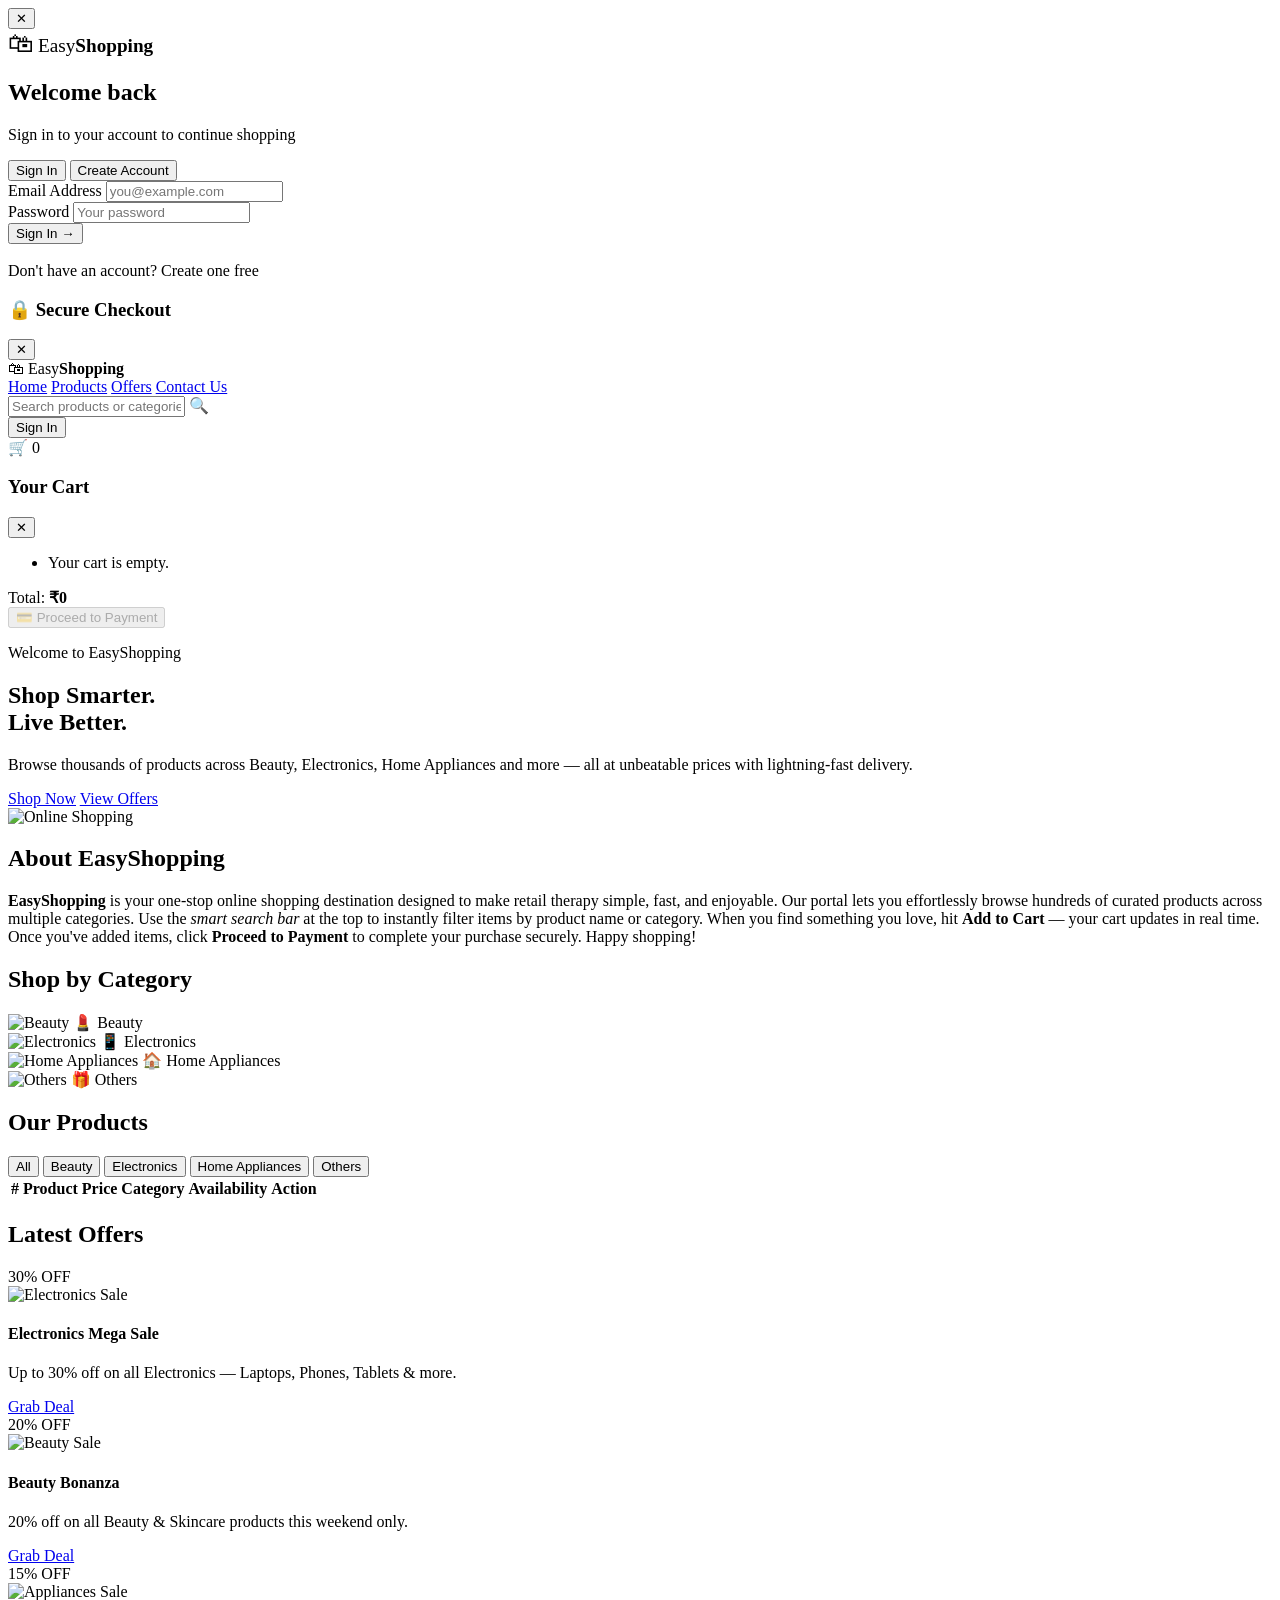
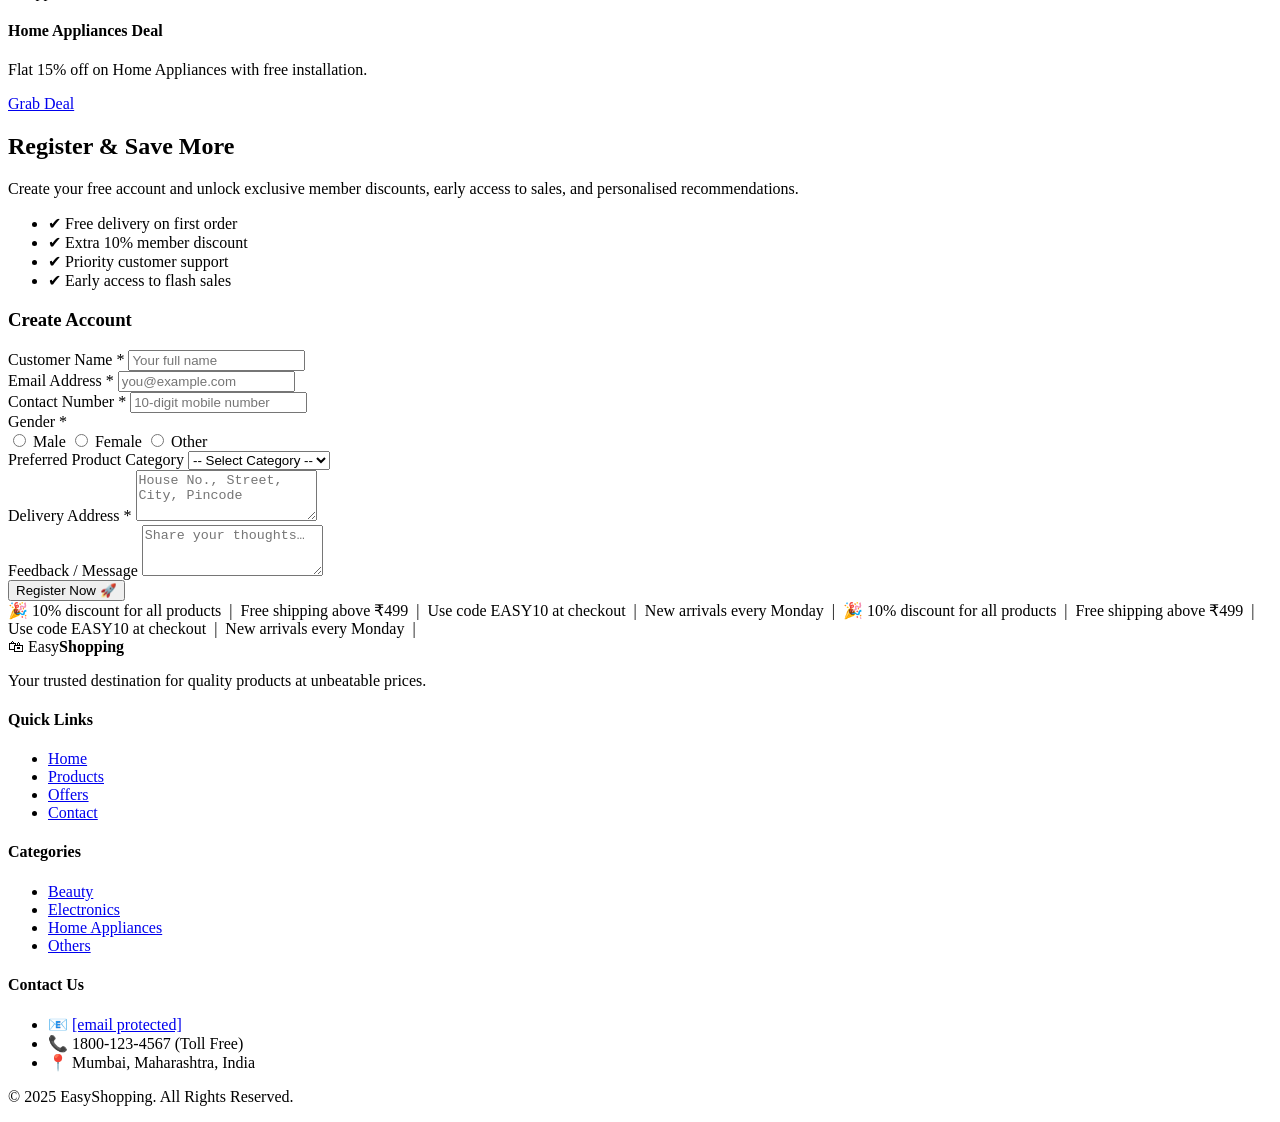
==== index.html @ e695b8cb "Add files via upload" ====
<!DOCTYPE html>
<html lang="en">
<head>
  <meta charset="UTF-8" />
  <meta name="viewport" content="width=device-width, initial-scale=1.0" />
  <title>EasyShopping — Discover. Shop. Enjoy.</title>
  <link rel="preconnect" href="https://fonts.googleapis.com" />
  <link rel="preconnect" href="https://fonts.gstatic.com" crossorigin />
  <link href="https://fonts.googleapis.com/css2?family=Playfair+Display:wght@700;900&family=DM+Sans:wght@300;400;500;600&display=swap" rel="stylesheet" />


  <link rel="stylesheet" href="style.css">
</head>
<body>

<!-- ══ LOGIN MODAL ══ -->
<div class="modal-overlay" id="loginModal">
  <div class="modal-box">
    <button class="modal-close" onclick="closeLoginModal()">✕</button>
    <div class="modal-logo">
      <span style="font-size:1.6rem">🛍</span>
      <span style="font-family:var(--ff-heading);font-size:1.2rem;color:var(--clr-dark)">Easy<strong style="color:var(--clr-primary)">Shopping</strong></span>
    </div>
    <h2 class="modal-title" id="modalTitle">Welcome back</h2>
    <p class="modal-sub" id="modalSub">Sign in to your account to continue shopping</p>
    <div class="modal-tabs">
      <button class="modal-tab active" id="loginTab" onclick="switchTab('login')">Sign In</button>
      <button class="modal-tab" id="registerTab" onclick="switchTab('register')">Create Account</button>
    </div>

    <!-- Sign In Form -->
    <div id="loginForm" class="modal-form">
      <div class="modal-field">
        <label>Email Address</label>
        <input type="email" id="loginEmail" placeholder="you@example.com" />
      </div>
      <div class="modal-field">
        <label>Password</label>
        <input type="password" id="loginPassword" placeholder="Your password" />
      </div>
      <button class="modal-submit" onclick="handleLogin()">Sign In →</button>
    </div>

    <!-- Register Form -->
    <div id="registerFormModal" class="modal-form" style="display:none;">
      <div class="modal-field">
        <label>Full Name</label>
        <input type="text" id="regName" placeholder="Your full name" />
      </div>
      <div class="modal-field">
        <label>Email Address</label>
        <input type="email" id="regEmail" placeholder="you@example.com" />
      </div>
      <div class="modal-field">
        <label>Password</label>
        <input type="password" id="regPassword" placeholder="Create a password" />
      </div>
      <button class="modal-submit" onclick="handleRegister()">Create Account →</button>
    </div>

    <div style="margin-top:18px;" class="modal-switch" id="modalSwitch">
      Don't have an account? <span onclick="switchTab('register')">Create one free</span>
    </div>
  </div>
</div>

<!-- ══ PAYMENT MODAL ══ -->
<div class="payment-modal" id="paymentModal">
  <div class="payment-box">
    <div class="payment-header">
      <h3>🔒 Secure Checkout</h3>
      <button class="payment-close" onclick="closePayment()">✕</button>
    </div>
    <div class="payment-body" id="paymentBody">
      <!-- Filled by JS -->
    </div>
  </div>
</div>

<!-- ══ HEADER ══ -->
<header class="site-header">
  <div class="header-inner">
    <div class="logo">
      <span class="logo-icon">🛍</span>
      <span class="logo-text">Easy<strong>Shopping</strong></span>
    </div>
    <nav class="navbar" id="navbar">
      <a href="#home" class="nav-link active">Home</a>
      <a href="#products" class="nav-link">Products</a>
      <a href="#offers" class="nav-link">Offers</a>
      <a href="#contact" class="nav-link">Contact Us</a>
    </nav>
    <div class="search-wrapper">
      <input type="text" id="searchInput" class="search-input" placeholder="Search products or categories…" oninput="searchProducts()" autocomplete="off" />
      <span class="search-icon">🔍</span>
      <div class="search-dropdown" id="searchDropdown"></div>
    </div>
    <div id="authArea">
      <button class="login-btn-header" onclick="openLoginModal()">Sign In</button>
    </div>
    <div class="cart-wrapper" onclick="toggleCartPanel()">
      <span class="cart-icon">🛒</span>
      <span class="cart-badge" id="cartBadge">0</span>
    </div>
  </div>
</header>

<!-- ══ CART PANEL ══ -->
<aside class="cart-panel" id="cartPanel">
  <div class="cart-panel-header">
    <h3>Your Cart</h3>
    <button class="close-cart" onclick="toggleCartPanel()">✕</button>
  </div>
  <ul class="cart-list" id="cartList">
    <li class="cart-empty">Your cart is empty.</li>
  </ul>
  <div class="cart-total-row">
    <span>Total:</span>
    <strong id="cartTotal">₹0</strong>
  </div>
  <button class="cart-checkout-btn" id="checkoutBtn" onclick="proceedToPayment()" disabled>
    💳 Proceed to Payment
  </button>
</aside>
<div class="cart-overlay" id="cartOverlay" onclick="toggleCartPanel()"></div>

<!-- ══ HERO ══ -->
<section class="hero-section" id="home">
  <div class="hero-content">
    <p class="hero-sub">Welcome to EasyShopping</p>
    <h1 class="hero-title">Shop Smarter.<br/>Live Better.</h1>
    <p class="hero-desc">Browse thousands of products across Beauty, Electronics, Home Appliances and more — all at unbeatable prices with lightning-fast delivery.</p>
    <div class="hero-cta">
      <a href="#products" class="btn-primary">Shop Now</a>
      <a href="#offers" class="btn-outline">View Offers</a>
    </div>
  </div>
  <div class="hero-image-box">
    <img src="https://images.unsplash.com/photo-1607082348824-0a96f2a4b9da?w=600&q=80" alt="Online Shopping" class="hero-img" />
  </div>
</section>

<!-- ══ OVERVIEW ══ -->
<section class="overview-section">
  <div class="container">
    <h2 class="section-title">About <span>EasyShopping</span></h2>
    <p class="overview-text">
      <strong>EasyShopping</strong> is your one-stop online shopping destination designed to make retail therapy simple, fast, and enjoyable. Our portal lets you effortlessly browse hundreds of curated products across multiple categories. Use the <em>smart search bar</em> at the top to instantly filter items by product name or category. When you find something you love, hit <strong>Add to Cart</strong> — your cart updates in real time. Once you've added items, click <strong>Proceed to Payment</strong> to complete your purchase securely. Happy shopping!
    </p>
  </div>
</section>

<!-- ══ CATEGORIES ══ -->
<section class="categories-section">
  <div class="container">
    <h2 class="section-title">Shop by <span>Category</span></h2>
    <div class="category-grid">
      <div class="category-card" onclick="filterCategory('Beauty')">
        <img src="https://images.unsplash.com/photo-1522335789203-aabd1fc54bc9?w=300&q=80" alt="Beauty" />
        <span>💄 Beauty</span>
      </div>
      <div class="category-card" onclick="filterCategory('Electronics')">
        <img src="https://images.unsplash.com/photo-1498049794561-7780e7231661?w=300&q=80" alt="Electronics" />
        <span>📱 Electronics</span>
      </div>
      <div class="category-card" onclick="filterCategory('Home Appliances')">
        <img src="https://images.unsplash.com/photo-1556909114-f6e7ad7d3136?w=300&q=80" alt="Home Appliances" />
        <span>🏠 Home Appliances</span>
      </div>
      <div class="category-card" onclick="filterCategory('Others')">
        <img src="https://images.unsplash.com/photo-1607082349566-187342175e2f?w=300&q=80" alt="Others" />
        <span>🎁 Others</span>
      </div>
    </div>
  </div>
</section>

<!-- ══ PRODUCTS ══ -->
<section class="products-section" id="products">
  <div class="container">
    <h2 class="section-title">Our <span>Products</span></h2>
    <div class="filter-bar">
      <button class="filter-btn active" onclick="filterCategory('All')">All</button>
      <button class="filter-btn" onclick="filterCategory('Beauty')">Beauty</button>
      <button class="filter-btn" onclick="filterCategory('Electronics')">Electronics</button>
      <button class="filter-btn" onclick="filterCategory('Home Appliances')">Home Appliances</button>
      <button class="filter-btn" onclick="filterCategory('Others')">Others</button>
    </div>
    <div class="table-wrapper">
      <table class="product-table" id="productTable">
        <thead>
          <tr>
            <th>#</th>
            <th>Product</th>
            <th>Price</th>
            <th>Category</th>
            <th>Availability</th>
            <th>Action</th>
          </tr>
        </thead>
        <tbody id="productTableBody"></tbody>
      </table>
    </div>
    <p class="no-results" id="noResults" style="display:none;">No products match your search. Try a different keyword.</p>
  </div>
</section>

<!-- ══ OFFERS ══ -->
<section class="offers-section" id="offers">
  <div class="container">
    <h2 class="section-title light">Latest <span>Offers</span></h2>
    <div class="offers-grid">
      <div class="offer-card">
        <div class="offer-badge">30% OFF</div>
        <img src="https://images.unsplash.com/photo-1593642632559-0c6d3fc62b89?w=400&q=80" alt="Electronics Sale" />
        <div class="offer-body">
          <h4>Electronics Mega Sale</h4>
          <p>Up to 30% off on all Electronics — Laptops, Phones, Tablets & more.</p>
          <a href="#products" class="btn-primary small">Grab Deal</a>
        </div>
      </div>
      <div class="offer-card">
        <div class="offer-badge">20% OFF</div>
        <img src="https://images.unsplash.com/photo-1596462502278-27bfdc403348?w=400&q=80" alt="Beauty Sale" />
        <div class="offer-body">
          <h4>Beauty Bonanza</h4>
          <p>20% off on all Beauty & Skincare products this weekend only.</p>
          <a href="#products" class="btn-primary small">Grab Deal</a>
        </div>
      </div>
      <div class="offer-card">
        <div class="offer-badge">15% OFF</div>
        <img src="https://images.unsplash.com/photo-1558618666-fcd25c85cd64?w=400&q=80" alt="Appliances Sale" />
        <div class="offer-body">
          <h4>Home Appliances Deal</h4>
          <p>Flat 15% off on Home Appliances with free installation.</p>
          <a href="#products" class="btn-primary small">Grab Deal</a>
        </div>
      </div>
    </div>
  </div>
</section>

<!-- ══ REGISTRATION FORM ══ -->
<section class="form-section" id="contact">
  <div class="container form-container">
    <div class="form-info">
      <h2 class="section-title">Register & <span>Save More</span></h2>
      <p>Create your free account and unlock exclusive member discounts, early access to sales, and personalised recommendations.</p>
      <ul class="form-perks">
        <li>✔ Free delivery on first order</li>
        <li>✔ Extra 10% member discount</li>
        <li>✔ Priority customer support</li>
        <li>✔ Early access to flash sales</li>
      </ul>
    </div>
    <form class="registration-form" id="registrationForm" onsubmit="submitForm(event)" novalidate>
      <h3>Create Account</h3>
      <div class="form-group">
        <label for="custName">Customer Name <span>*</span></label>
        <input type="text" id="custName" name="custName" placeholder="Your full name" required />
      </div>
      <div class="form-group">
        <label for="custEmail">Email Address <span>*</span></label>
        <input type="email" id="custEmail" name="custEmail" placeholder="you@example.com" required />
      </div>
      <div class="form-group">
        <label for="custPhone">Contact Number <span>*</span></label>
        <input type="number" id="custPhone" name="custPhone" placeholder="10-digit mobile number" required />
      </div>
      <div class="form-group">
        <label>Gender <span>*</span></label>
        <div class="radio-group">
          <label class="radio-label"><input type="radio" name="gender" value="Male" required /> Male</label>
          <label class="radio-label"><input type="radio" name="gender" value="Female" /> Female</label>
          <label class="radio-label"><input type="radio" name="gender" value="Other" /> Other</label>
        </div>
      </div>
      <div class="form-group">
        <label for="prefCategory">Preferred Product Category</label>
        <select id="prefCategory" name="prefCategory">
          <option value="">-- Select Category --</option>
          <option value="Beauty">Beauty</option>
          <option value="Electronics">Electronics</option>
          <option value="Home Appliances">Home Appliances</option>
          <option value="Others">Others</option>
        </select>
      </div>
      <div class="form-group">
        <label for="address">Delivery Address <span>*</span></label>
        <textarea id="address" name="address" rows="3" placeholder="House No., Street, City, Pincode" required></textarea>
      </div>
      <div class="form-group">
        <label for="feedback">Feedback / Message</label>
        <textarea id="feedback" name="feedback" rows="3" placeholder="Share your thoughts…"></textarea>
      </div>
      <button type="submit" class="btn-primary full">Register Now 🚀</button>
      <div class="form-success" id="formSuccess" style="display:none;">🎉 Registration successful! Welcome to EasyShopping.</div>
    </form>
  </div>
</section>

<!-- ══ FOOTER ══ -->
<footer class="site-footer">
  <div class="marquee-wrapper">
    <div class="marquee-track">
      <span>🎉 10% discount for all products &nbsp;|&nbsp; Free shipping above ₹499 &nbsp;|&nbsp; Use code EASY10 at checkout &nbsp;|&nbsp; New arrivals every Monday &nbsp;|&nbsp; 🎉 10% discount for all products &nbsp;|&nbsp; Free shipping above ₹499 &nbsp;|&nbsp; Use code EASY10 at checkout &nbsp;|&nbsp; New arrivals every Monday &nbsp;|&nbsp;</span>
    </div>
  </div>
  <div class="footer-main">
    <div class="footer-col">
      <div class="logo">
        <span class="logo-icon">🛍</span>
        <span class="logo-text">Easy<strong>Shopping</strong></span>
      </div>
      <p class="footer-desc">Your trusted destination for quality products at unbeatable prices.</p>
    </div>
    <div class="footer-col">
      <h4>Quick Links</h4>
      <ul>
        <li><a href="#home">Home</a></li>
        <li><a href="#products">Products</a></li>
        <li><a href="#offers">Offers</a></li>
        <li><a href="#contact">Contact</a></li>
      </ul>
    </div>
    <div class="footer-col">
      <h4>Categories</h4>
      <ul>
        <li><a href="#products">Beauty</a></li>
        <li><a href="#products">Electronics</a></li>
        <li><a href="#products">Home Appliances</a></li>
        <li><a href="#products">Others</a></li>
      </ul>
    </div>
    <div class="footer-col">
      <h4>Contact Us</h4>
      <ul class="contact-list">
        <li>📧 <a href="/cdn-cgi/l/email-protection" class="__cf_email__" data-cfemail="99eaece9e9f6ebedd9fcf8eae0eaf1f6e9e9f0f7feb7f0f7">[email&#160;protected]</a></li>
        <li>📞 1800-123-4567 (Toll Free)</li>
        <li>📍 Mumbai, Maharashtra, India</li>
      </ul>
    </div>
  </div>
  <div class="footer-bottom">
    <p>© 2025 EasyShopping. All Rights Reserved.</p>
  </div>
</footer>

  <script src="script.js"></script>
</body>
</html>
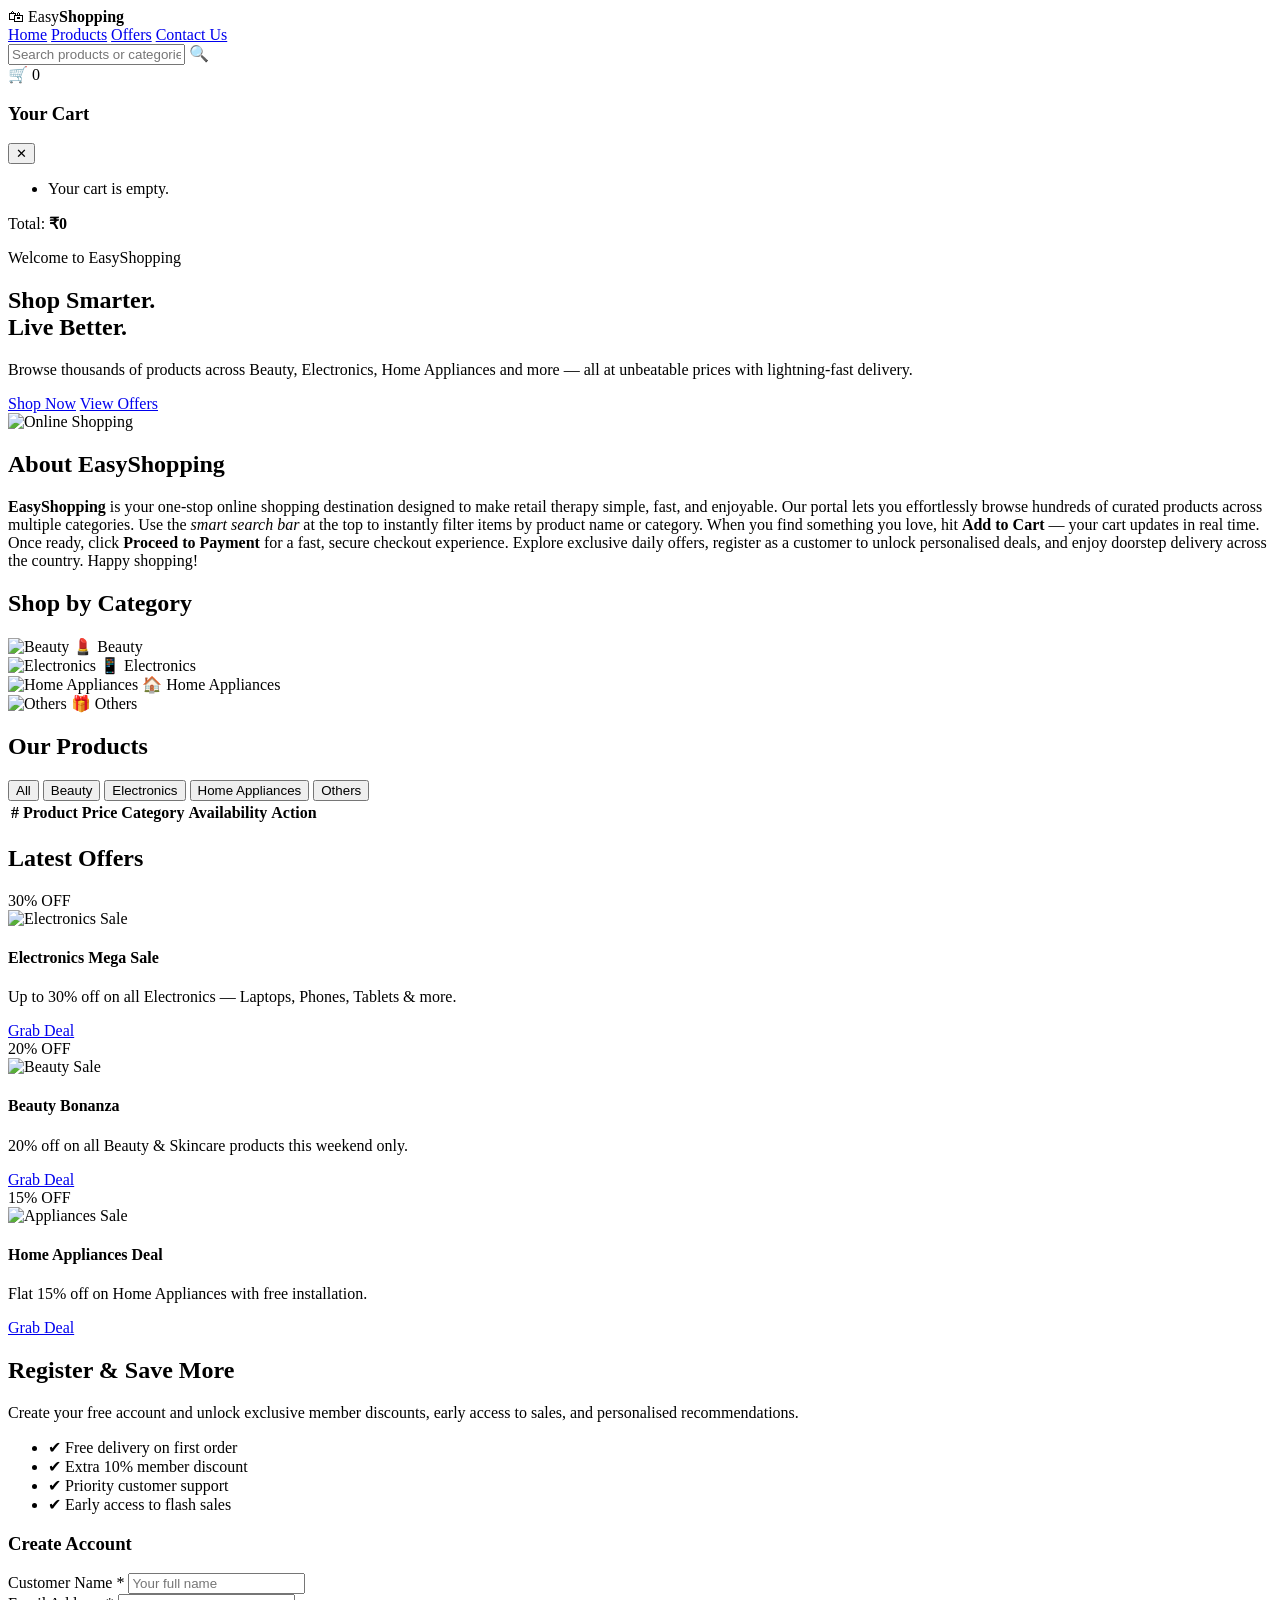
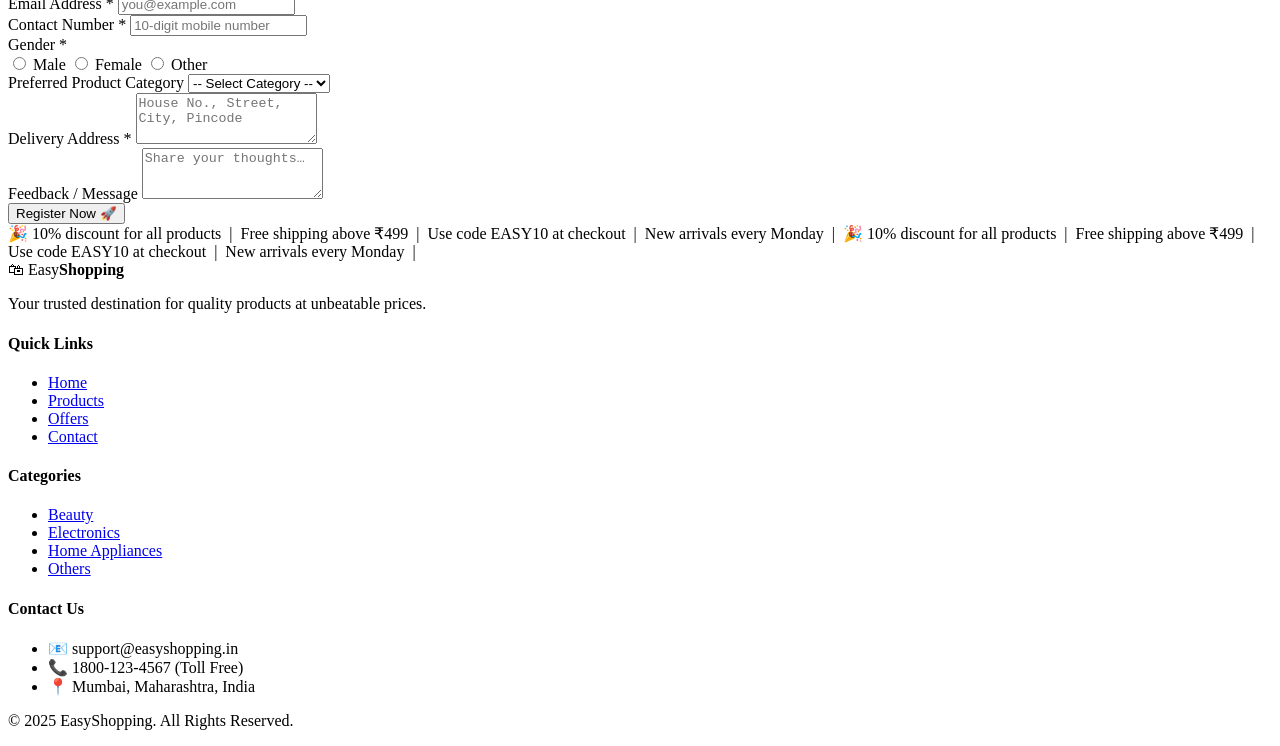
==== commit 54509e63: "Add files via upload" ====
--- a/index.html
+++ b/index.html
@@ -4,349 +4,711 @@
   <meta charset="UTF-8" />
   <meta name="viewport" content="width=device-width, initial-scale=1.0" />
   <title>EasyShopping — Discover. Shop. Enjoy.</title>
+
+  <!-- Google Fonts -->
   <link rel="preconnect" href="https://fonts.googleapis.com" />
   <link rel="preconnect" href="https://fonts.gstatic.com" crossorigin />
   <link href="https://fonts.googleapis.com/css2?family=Playfair+Display:wght@700;900&family=DM+Sans:wght@300;400;500;600&display=swap" rel="stylesheet" />
 
-
-  <link rel="stylesheet" href="style.css">
+  <!-- Main stylesheet (unchanged from original) -->
+  <link rel="stylesheet" href="styles.css" />
+
+  <!-- Extra styles for features added on top of styles.css -->
+  <style>
+    /* ── Header user info ── */
+    .header-user-info {
+      display: flex; align-items: center; gap: 10px;
+      color: rgba(255,255,255,.8); font-size: 0.85rem; white-space: nowrap;
+    }
+    .header-user-avatar {
+      width: 32px; height: 32px; border-radius: 50%;
+      background: var(--clr-primary);
+      display: flex; align-items: center; justify-content: center;
+      font-size: 0.9rem; font-weight: 700; color: #fff; flex-shrink: 0;
+    }
+    .header-logout-btn {
+      background: none; border: none;
+      color: rgba(255,255,255,.45); font-size: 0.78rem;
+      cursor: pointer; text-decoration: underline;
+      font-family: var(--ff-body); transition: color var(--ease);
+    }
+    .header-logout-btn:hover { color: var(--clr-accent); }
+
+    /* ── Proceed to Payment button inside cart panel ── */
+    .cart-checkout-btn {
+      display: none;
+      margin: 0 24px 20px;
+      padding: 14px;
+      background: var(--clr-primary);
+      color: #fff; border: none;
+      border-radius: var(--radius-sm);
+      font-family: var(--ff-body);
+      font-size: 1rem; font-weight: 700;
+      cursor: pointer;
+      transition: all var(--ease);
+      text-align: center; letter-spacing: 0.4px;
+      width: calc(100% - 48px);
+    }
+    .cart-checkout-btn:hover {
+      background: var(--clr-primary-dk);
+      transform: translateY(-2px);
+      box-shadow: 0 8px 24px rgba(200,82,43,.38);
+    }
+
+    /* ── Payment Modal Overlay ── */
+    #paymentModal {
+      display: none;
+      position: fixed; inset: 0; z-index: 4000;
+      background: rgba(0,0,0,.65);
+      backdrop-filter: blur(5px);
+      align-items: center; justify-content: center;
+      padding: 20px;
+    }
+    #paymentModal.open { display: flex; }
+
+    /* ── Payment Card ── */
+    .payment-card {
+      background: #fff;
+      border-radius: var(--radius-lg);
+      width: 100%; max-width: 560px;
+      box-shadow: var(--shadow-lg);
+      overflow: hidden;
+      max-height: 92vh; overflow-y: auto;
+      animation: paySlide .4s cubic-bezier(.22,.68,0,1.1) both;
+    }
+    @keyframes paySlide {
+      from { opacity: 0; transform: translateY(32px) scale(.97); }
+      to   { opacity: 1; transform: none; }
+    }
+
+    /* ── Payment Header ── */
+    .pay-header {
+      background: var(--clr-dark);
+      padding: 22px 28px;
+      display: flex; justify-content: space-between; align-items: center;
+      position: sticky; top: 0; z-index: 2;
+    }
+    .pay-header-text h3 {
+      font-family: var(--ff-heading);
+      font-size: 1.4rem; color: #fff;
+    }
+    .pay-header-text p { color: rgba(255,255,255,.45); font-size: 0.82rem; margin-top: 2px; }
+    .close-payment {
+      background: none; border: none;
+      color: rgba(255,255,255,.55); font-size: 1.5rem;
+      cursor: pointer; transition: color var(--ease); line-height: 1;
+    }
+    .close-payment:hover { color: #fff; }
+
+    /* ── Payment Body ── */
+    .pay-body { padding: 28px; }
+
+    /* ── Order Summary ── */
+    .order-summary {
+      background: var(--clr-light);
+      border-radius: var(--radius-sm);
+      padding: 16px 18px; margin-bottom: 24px;
+      border: 1px solid var(--clr-border);
+    }
+    .order-summary-title {
+      font-size: 0.78rem; font-weight: 700;
+      text-transform: uppercase; letter-spacing: 1px;
+      color: var(--clr-muted); margin-bottom: 12px;
+    }
+    .order-line {
+      display: flex; justify-content: space-between;
+      font-size: 0.87rem; padding: 6px 0;
+      border-bottom: 1px dashed var(--clr-border);
+      color: var(--clr-mid);
+    }
+    .order-line:last-child { border-bottom: none; }
+    .order-line span:last-child { font-weight: 600; color: var(--clr-dark); }
+    .order-total-row {
+      display: flex; justify-content: space-between;
+      margin-top: 14px; padding-top: 12px;
+      border-top: 2px solid var(--clr-border);
+    }
+    .order-total-row span:first-child { font-weight: 700; font-size: 0.95rem; color: var(--clr-dark); }
+    .order-total-row span:last-child {
+      font-family: var(--ff-heading);
+      font-size: 1.25rem; color: var(--clr-primary); font-weight: 700;
+    }
+
+    /* ── Pay Method Tabs ── */
+    .pay-method-label {
+      font-size: 0.8rem; font-weight: 700;
+      text-transform: uppercase; letter-spacing: 1px;
+      color: var(--clr-muted); margin-bottom: 12px;
+    }
+    .pay-methods {
+      display: grid; grid-template-columns: repeat(4,1fr);
+      gap: 8px; margin-bottom: 22px;
+    }
+    .pay-tab {
+      padding: 10px 6px;
+      border: 2px solid var(--clr-border);
+      border-radius: var(--radius-sm);
+      background: #fff;
+      font-family: var(--ff-body);
+      font-size: 0.78rem; font-weight: 600;
+      cursor: pointer;
+      transition: all var(--ease);
+      text-align: center; color: var(--clr-mid);
+      line-height: 1.4;
+    }
+    .pay-tab.active {
+      border-color: var(--clr-primary);
+      background: rgba(200,82,43,.06);
+      color: var(--clr-primary);
+    }
+    .pay-tab:hover { border-color: var(--clr-primary); }
+
+    /* ── Pay Fields ── */
+    .pay-fields { display: none; }
+    .pay-fields.visible { display: block; }
+
+    .pay-field-group { margin-bottom: 16px; }
+    .pay-field-group label {
+      display: block; font-size: 0.82rem; font-weight: 600;
+      color: var(--clr-dark); margin-bottom: 7px;
+    }
+    .pay-field-group input,
+    .pay-field-group select {
+      width: 100%; padding: 11px 14px;
+      border: 1.5px solid var(--clr-border);
+      border-radius: var(--radius-sm);
+      font-family: var(--ff-body); font-size: 0.9rem;
+      outline: none; transition: all var(--ease);
+      color: var(--clr-dark); -webkit-appearance: none;
+    }
+    .pay-field-group input:focus,
+    .pay-field-group select:focus {
+      border-color: var(--clr-primary);
+      box-shadow: 0 0 0 3px rgba(200,82,43,.12);
+    }
+    .pay-row { display: grid; grid-template-columns: 1fr 1fr; gap: 14px; }
+
+    /* UPI */
+    .upi-body { text-align: center; padding: 8px 0 16px; }
+    .upi-body p { color: var(--clr-mid); font-size: 0.88rem; margin-bottom: 14px; }
+    .upi-body input {
+      width: 100%; padding: 12px 14px;
+      border: 1.5px solid var(--clr-border);
+      border-radius: var(--radius-sm);
+      font-family: var(--ff-body); font-size: 0.9rem;
+      outline: none; transition: all var(--ease); text-align: center;
+      color: var(--clr-dark);
+    }
+    .upi-body input:focus {
+      border-color: var(--clr-primary);
+      box-shadow: 0 0 0 3px rgba(200,82,43,.12);
+    }
+
+    /* COD */
+    .cod-body {
+      background: #f9fdf3; border: 1px dashed #aed6a0;
+      border-radius: var(--radius-sm); padding: 20px; text-align: center;
+    }
+    .cod-body p { color: var(--clr-mid); font-size: 0.9rem; line-height: 1.7; }
+
+    /* Pay Now button */
+    .btn-pay-now {
+      width: 100%; padding: 15px;
+      background: var(--clr-success);
+      color: #fff; border: none;
+      border-radius: var(--radius-sm);
+      font-family: var(--ff-body);
+      font-size: 1rem; font-weight: 700;
+      cursor: pointer;
+      transition: all var(--ease);
+      margin-top: 6px; letter-spacing: 0.4px;
+    }
+    .btn-pay-now:hover {
+      background: #256843;
+      transform: translateY(-2px);
+      box-shadow: 0 8px 24px rgba(46,125,81,.38);
+    }
+    .secure-badge {
+      display: flex; align-items: center; justify-content: center;
+      gap: 6px; margin-top: 12px;
+      color: var(--clr-muted); font-size: 0.76rem;
+    }
+
+    /* ── Payment Success View ── */
+    .pay-success {
+      display: none; text-align: center;
+      padding: 52px 32px 44px;
+    }
+    .pay-success.show { display: block; }
+    .success-icon {
+      font-size: 4.5rem; margin-bottom: 18px;
+      animation: popIn .5s cubic-bezier(.22,.68,0,1.5) both;
+    }
+    @keyframes popIn { from { transform: scale(0); } to { transform: scale(1); } }
+    .pay-success h3 {
+      font-family: var(--ff-heading);
+      font-size: 2rem; color: var(--clr-dark); margin-bottom: 8px;
+    }
+    .pay-success > p { color: var(--clr-mid); font-size: 0.95rem; margin-bottom: 22px; }
+    .success-order-id {
+      display: inline-block;
+      background: var(--clr-light);
+      border: 1px solid var(--clr-border);
+      padding: 8px 22px; border-radius: 20px;
+      font-size: 0.88rem; font-weight: 700;
+      color: var(--clr-dark); margin-bottom: 8px;
+      letter-spacing: 0.5px;
+    }
+    .success-delivery {
+      font-size: 0.83rem; color: var(--clr-muted); margin-bottom: 28px;
+      display: block;
+    }
+    .btn-continue {
+      padding: 13px 36px;
+      background: var(--clr-primary); color: #fff;
+      border: none; border-radius: var(--radius-sm);
+      font-family: var(--ff-body);
+      font-size: 0.95rem; font-weight: 600;
+      cursor: pointer; transition: all var(--ease);
+    }
+    .btn-continue:hover {
+      background: var(--clr-primary-dk); transform: translateY(-2px);
+    }
+
+    /* ── Responsive extras ── */
+    @media (max-width: 680px) {
+      .pay-methods { grid-template-columns: 1fr 1fr; }
+      .pay-row { grid-template-columns: 1fr; }
+    }
+  </style>
 </head>
 <body>
 
-<!-- ══ LOGIN MODAL ══ -->
-<div class="modal-overlay" id="loginModal">
-  <div class="modal-box">
-    <button class="modal-close" onclick="closeLoginModal()">✕</button>
-    <div class="modal-logo">
-      <span style="font-size:1.6rem">🛍</span>
-      <span style="font-family:var(--ff-heading);font-size:1.2rem;color:var(--clr-dark)">Easy<strong style="color:var(--clr-primary)">Shopping</strong></span>
-    </div>
-    <h2 class="modal-title" id="modalTitle">Welcome back</h2>
-    <p class="modal-sub" id="modalSub">Sign in to your account to continue shopping</p>
-    <div class="modal-tabs">
-      <button class="modal-tab active" id="loginTab" onclick="switchTab('login')">Sign In</button>
-      <button class="modal-tab" id="registerTab" onclick="switchTab('register')">Create Account</button>
-    </div>
-
-    <!-- Sign In Form -->
-    <div id="loginForm" class="modal-form">
-      <div class="modal-field">
-        <label>Email Address</label>
-        <input type="email" id="loginEmail" placeholder="you@example.com" />
-      </div>
-      <div class="modal-field">
-        <label>Password</label>
-        <input type="password" id="loginPassword" placeholder="Your password" />
-      </div>
-      <button class="modal-submit" onclick="handleLogin()">Sign In →</button>
-    </div>
-
-    <!-- Register Form -->
-    <div id="registerFormModal" class="modal-form" style="display:none;">
-      <div class="modal-field">
-        <label>Full Name</label>
-        <input type="text" id="regName" placeholder="Your full name" />
-      </div>
-      <div class="modal-field">
-        <label>Email Address</label>
-        <input type="email" id="regEmail" placeholder="you@example.com" />
-      </div>
-      <div class="modal-field">
-        <label>Password</label>
-        <input type="password" id="regPassword" placeholder="Create a password" />
-      </div>
-      <button class="modal-submit" onclick="handleRegister()">Create Account →</button>
-    </div>
-
-    <div style="margin-top:18px;" class="modal-switch" id="modalSwitch">
-      Don't have an account? <span onclick="switchTab('register')">Create one free</span>
-    </div>
-  </div>
-</div>
-
-<!-- ══ PAYMENT MODAL ══ -->
-<div class="payment-modal" id="paymentModal">
-  <div class="payment-box">
-    <div class="payment-header">
-      <h3>🔒 Secure Checkout</h3>
-      <button class="payment-close" onclick="closePayment()">✕</button>
-    </div>
-    <div class="payment-body" id="paymentBody">
-      <!-- Filled by JS -->
-    </div>
-  </div>
-</div>
-
-<!-- ══ HEADER ══ -->
-<header class="site-header">
-  <div class="header-inner">
-    <div class="logo">
-      <span class="logo-icon">🛍</span>
-      <span class="logo-text">Easy<strong>Shopping</strong></span>
-    </div>
-    <nav class="navbar" id="navbar">
-      <a href="#home" class="nav-link active">Home</a>
-      <a href="#products" class="nav-link">Products</a>
-      <a href="#offers" class="nav-link">Offers</a>
-      <a href="#contact" class="nav-link">Contact Us</a>
-    </nav>
-    <div class="search-wrapper">
-      <input type="text" id="searchInput" class="search-input" placeholder="Search products or categories…" oninput="searchProducts()" autocomplete="off" />
-      <span class="search-icon">🔍</span>
-      <div class="search-dropdown" id="searchDropdown"></div>
-    </div>
-    <div id="authArea">
-      <button class="login-btn-header" onclick="openLoginModal()">Sign In</button>
-    </div>
-    <div class="cart-wrapper" onclick="toggleCartPanel()">
-      <span class="cart-icon">🛒</span>
-      <span class="cart-badge" id="cartBadge">0</span>
-    </div>
-  </div>
-</header>
-
-<!-- ══ CART PANEL ══ -->
-<aside class="cart-panel" id="cartPanel">
-  <div class="cart-panel-header">
-    <h3>Your Cart</h3>
-    <button class="close-cart" onclick="toggleCartPanel()">✕</button>
-  </div>
-  <ul class="cart-list" id="cartList">
-    <li class="cart-empty">Your cart is empty.</li>
-  </ul>
-  <div class="cart-total-row">
-    <span>Total:</span>
-    <strong id="cartTotal">₹0</strong>
-  </div>
-  <button class="cart-checkout-btn" id="checkoutBtn" onclick="proceedToPayment()" disabled>
-    💳 Proceed to Payment
-  </button>
-</aside>
-<div class="cart-overlay" id="cartOverlay" onclick="toggleCartPanel()"></div>
-
-<!-- ══ HERO ══ -->
-<section class="hero-section" id="home">
-  <div class="hero-content">
-    <p class="hero-sub">Welcome to EasyShopping</p>
-    <h1 class="hero-title">Shop Smarter.<br/>Live Better.</h1>
-    <p class="hero-desc">Browse thousands of products across Beauty, Electronics, Home Appliances and more — all at unbeatable prices with lightning-fast delivery.</p>
-    <div class="hero-cta">
-      <a href="#products" class="btn-primary">Shop Now</a>
-      <a href="#offers" class="btn-outline">View Offers</a>
-    </div>
-  </div>
-  <div class="hero-image-box">
-    <img src="https://images.unsplash.com/photo-1607082348824-0a96f2a4b9da?w=600&q=80" alt="Online Shopping" class="hero-img" />
-  </div>
-</section>
-
-<!-- ══ OVERVIEW ══ -->
-<section class="overview-section">
-  <div class="container">
-    <h2 class="section-title">About <span>EasyShopping</span></h2>
-    <p class="overview-text">
-      <strong>EasyShopping</strong> is your one-stop online shopping destination designed to make retail therapy simple, fast, and enjoyable. Our portal lets you effortlessly browse hundreds of curated products across multiple categories. Use the <em>smart search bar</em> at the top to instantly filter items by product name or category. When you find something you love, hit <strong>Add to Cart</strong> — your cart updates in real time. Once you've added items, click <strong>Proceed to Payment</strong> to complete your purchase securely. Happy shopping!
-    </p>
-  </div>
-</section>
-
-<!-- ══ CATEGORIES ══ -->
-<section class="categories-section">
-  <div class="container">
-    <h2 class="section-title">Shop by <span>Category</span></h2>
-    <div class="category-grid">
-      <div class="category-card" onclick="filterCategory('Beauty')">
-        <img src="https://images.unsplash.com/photo-1522335789203-aabd1fc54bc9?w=300&q=80" alt="Beauty" />
-        <span>💄 Beauty</span>
-      </div>
-      <div class="category-card" onclick="filterCategory('Electronics')">
-        <img src="https://images.unsplash.com/photo-1498049794561-7780e7231661?w=300&q=80" alt="Electronics" />
-        <span>📱 Electronics</span>
-      </div>
-      <div class="category-card" onclick="filterCategory('Home Appliances')">
-        <img src="https://images.unsplash.com/photo-1556909114-f6e7ad7d3136?w=300&q=80" alt="Home Appliances" />
-        <span>🏠 Home Appliances</span>
-      </div>
-      <div class="category-card" onclick="filterCategory('Others')">
-        <img src="https://images.unsplash.com/photo-1607082349566-187342175e2f?w=300&q=80" alt="Others" />
-        <span>🎁 Others</span>
-      </div>
-    </div>
-  </div>
-</section>
-
-<!-- ══ PRODUCTS ══ -->
-<section class="products-section" id="products">
-  <div class="container">
-    <h2 class="section-title">Our <span>Products</span></h2>
-    <div class="filter-bar">
-      <button class="filter-btn active" onclick="filterCategory('All')">All</button>
-      <button class="filter-btn" onclick="filterCategory('Beauty')">Beauty</button>
-      <button class="filter-btn" onclick="filterCategory('Electronics')">Electronics</button>
-      <button class="filter-btn" onclick="filterCategory('Home Appliances')">Home Appliances</button>
-      <button class="filter-btn" onclick="filterCategory('Others')">Others</button>
-    </div>
-    <div class="table-wrapper">
-      <table class="product-table" id="productTable">
-        <thead>
-          <tr>
-            <th>#</th>
-            <th>Product</th>
-            <th>Price</th>
-            <th>Category</th>
-            <th>Availability</th>
-            <th>Action</th>
-          </tr>
-        </thead>
-        <tbody id="productTableBody"></tbody>
-      </table>
-    </div>
-    <p class="no-results" id="noResults" style="display:none;">No products match your search. Try a different keyword.</p>
-  </div>
-</section>
-
-<!-- ══ OFFERS ══ -->
-<section class="offers-section" id="offers">
-  <div class="container">
-    <h2 class="section-title light">Latest <span>Offers</span></h2>
-    <div class="offers-grid">
-      <div class="offer-card">
-        <div class="offer-badge">30% OFF</div>
-        <img src="https://images.unsplash.com/photo-1593642632559-0c6d3fc62b89?w=400&q=80" alt="Electronics Sale" />
-        <div class="offer-body">
-          <h4>Electronics Mega Sale</h4>
-          <p>Up to 30% off on all Electronics — Laptops, Phones, Tablets & more.</p>
-          <a href="#products" class="btn-primary small">Grab Deal</a>
-        </div>
-      </div>
-      <div class="offer-card">
-        <div class="offer-badge">20% OFF</div>
-        <img src="https://images.unsplash.com/photo-1596462502278-27bfdc403348?w=400&q=80" alt="Beauty Sale" />
-        <div class="offer-body">
-          <h4>Beauty Bonanza</h4>
-          <p>20% off on all Beauty & Skincare products this weekend only.</p>
-          <a href="#products" class="btn-primary small">Grab Deal</a>
-        </div>
-      </div>
-      <div class="offer-card">
-        <div class="offer-badge">15% OFF</div>
-        <img src="https://images.unsplash.com/photo-1558618666-fcd25c85cd64?w=400&q=80" alt="Appliances Sale" />
-        <div class="offer-body">
-          <h4>Home Appliances Deal</h4>
-          <p>Flat 15% off on Home Appliances with free installation.</p>
-          <a href="#products" class="btn-primary small">Grab Deal</a>
-        </div>
-      </div>
-    </div>
-  </div>
-</section>
-
-<!-- ══ REGISTRATION FORM ══ -->
-<section class="form-section" id="contact">
-  <div class="container form-container">
-    <div class="form-info">
-      <h2 class="section-title">Register & <span>Save More</span></h2>
-      <p>Create your free account and unlock exclusive member discounts, early access to sales, and personalised recommendations.</p>
-      <ul class="form-perks">
-        <li>✔ Free delivery on first order</li>
-        <li>✔ Extra 10% member discount</li>
-        <li>✔ Priority customer support</li>
-        <li>✔ Early access to flash sales</li>
-      </ul>
-    </div>
-    <form class="registration-form" id="registrationForm" onsubmit="submitForm(event)" novalidate>
-      <h3>Create Account</h3>
-      <div class="form-group">
-        <label for="custName">Customer Name <span>*</span></label>
-        <input type="text" id="custName" name="custName" placeholder="Your full name" required />
-      </div>
-      <div class="form-group">
-        <label for="custEmail">Email Address <span>*</span></label>
-        <input type="email" id="custEmail" name="custEmail" placeholder="you@example.com" required />
-      </div>
-      <div class="form-group">
-        <label for="custPhone">Contact Number <span>*</span></label>
-        <input type="number" id="custPhone" name="custPhone" placeholder="10-digit mobile number" required />
-      </div>
-      <div class="form-group">
-        <label>Gender <span>*</span></label>
-        <div class="radio-group">
-          <label class="radio-label"><input type="radio" name="gender" value="Male" required /> Male</label>
-          <label class="radio-label"><input type="radio" name="gender" value="Female" /> Female</label>
-          <label class="radio-label"><input type="radio" name="gender" value="Other" /> Other</label>
-        </div>
-      </div>
-      <div class="form-group">
-        <label for="prefCategory">Preferred Product Category</label>
-        <select id="prefCategory" name="prefCategory">
-          <option value="">-- Select Category --</option>
-          <option value="Beauty">Beauty</option>
-          <option value="Electronics">Electronics</option>
-          <option value="Home Appliances">Home Appliances</option>
-          <option value="Others">Others</option>
-        </select>
-      </div>
-      <div class="form-group">
-        <label for="address">Delivery Address <span>*</span></label>
-        <textarea id="address" name="address" rows="3" placeholder="House No., Street, City, Pincode" required></textarea>
-      </div>
-      <div class="form-group">
-        <label for="feedback">Feedback / Message</label>
-        <textarea id="feedback" name="feedback" rows="3" placeholder="Share your thoughts…"></textarea>
-      </div>
-      <button type="submit" class="btn-primary full">Register Now 🚀</button>
-      <div class="form-success" id="formSuccess" style="display:none;">🎉 Registration successful! Welcome to EasyShopping.</div>
-    </form>
-  </div>
-</section>
-
-<!-- ══ FOOTER ══ -->
-<footer class="site-footer">
-  <div class="marquee-wrapper">
-    <div class="marquee-track">
-      <span>🎉 10% discount for all products &nbsp;|&nbsp; Free shipping above ₹499 &nbsp;|&nbsp; Use code EASY10 at checkout &nbsp;|&nbsp; New arrivals every Monday &nbsp;|&nbsp; 🎉 10% discount for all products &nbsp;|&nbsp; Free shipping above ₹499 &nbsp;|&nbsp; Use code EASY10 at checkout &nbsp;|&nbsp; New arrivals every Monday &nbsp;|&nbsp;</span>
-    </div>
-  </div>
-  <div class="footer-main">
-    <div class="footer-col">
+  <!-- ═══════════════════════════════════════════════
+       HEADER
+  ═══════════════════════════════════════════════ -->
+  <header class="site-header">
+    <div class="header-inner">
+
       <div class="logo">
         <span class="logo-icon">🛍</span>
         <span class="logo-text">Easy<strong>Shopping</strong></span>
       </div>
-      <p class="footer-desc">Your trusted destination for quality products at unbeatable prices.</p>
-    </div>
-    <div class="footer-col">
-      <h4>Quick Links</h4>
-      <ul>
-        <li><a href="#home">Home</a></li>
-        <li><a href="#products">Products</a></li>
-        <li><a href="#offers">Offers</a></li>
-        <li><a href="#contact">Contact</a></li>
-      </ul>
-    </div>
-    <div class="footer-col">
-      <h4>Categories</h4>
-      <ul>
-        <li><a href="#products">Beauty</a></li>
-        <li><a href="#products">Electronics</a></li>
-        <li><a href="#products">Home Appliances</a></li>
-        <li><a href="#products">Others</a></li>
-      </ul>
-    </div>
-    <div class="footer-col">
-      <h4>Contact Us</h4>
-      <ul class="contact-list">
-        <li>📧 <a href="/cdn-cgi/l/email-protection" class="__cf_email__" data-cfemail="99eaece9e9f6ebedd9fcf8eae0eaf1f6e9e9f0f7feb7f0f7">[email&#160;protected]</a></li>
-        <li>📞 1800-123-4567 (Toll Free)</li>
-        <li>📍 Mumbai, Maharashtra, India</li>
-      </ul>
-    </div>
-  </div>
-  <div class="footer-bottom">
-    <p>© 2025 EasyShopping. All Rights Reserved.</p>
-  </div>
-</footer>
-
+
+      <nav class="navbar" id="navbar">
+        <a href="#home"     class="nav-link active">Home</a>
+        <a href="#products" class="nav-link">Products</a>
+        <a href="#offers"   class="nav-link">Offers</a>
+        <a href="#contact"  class="nav-link">Contact Us</a>
+      </nav>
+
+      <div class="search-wrapper">
+        <input type="text" id="searchInput" class="search-input"
+               placeholder="Search products or categories…"
+               oninput="searchProducts()" autocomplete="off" />
+        <span class="search-icon">🔍</span>
+        <div class="search-dropdown" id="searchDropdown"></div>
+      </div>
+
+      <!-- User info area (filled by JS) -->
+      <div id="headerUserArea"></div>
+
+      <div class="cart-wrapper" onclick="toggleCartPanel()">
+        <span class="cart-icon">🛒</span>
+        <span class="cart-badge" id="cartBadge">0</span>
+      </div>
+
+    </div>
+  </header>
+
+  <!-- ═══════════════════════════════════════════════
+       CART PANEL
+  ═══════════════════════════════════════════════ -->
+  <aside class="cart-panel" id="cartPanel">
+    <div class="cart-panel-header">
+      <h3>Your Cart</h3>
+      <button class="close-cart" onclick="toggleCartPanel()">✕</button>
+    </div>
+    <ul class="cart-list" id="cartList">
+      <li class="cart-empty">Your cart is empty.</li>
+    </ul>
+    <div class="cart-total-row">
+      <span>Total:</span>
+      <strong id="cartTotal">₹0</strong>
+    </div>
+    <!-- Proceed to Payment button — hidden until cart has items -->
+    <button class="cart-checkout-btn" id="cartCheckoutBtn" onclick="openPayment()">
+      💳 Proceed to Payment
+    </button>
+  </aside>
+  <div class="cart-overlay" id="cartOverlay" onclick="toggleCartPanel()"></div>
+
+  <!-- ═══════════════════════════════════════════════
+       HERO
+  ═══════════════════════════════════════════════ -->
+  <section class="hero-section" id="home">
+    <div class="hero-content">
+      <p class="hero-sub">Welcome to EasyShopping</p>
+      <h1 class="hero-title">Shop Smarter.<br/>Live Better.</h1>
+      <p class="hero-desc">
+        Browse thousands of products across Beauty, Electronics, Home Appliances
+        and more — all at unbeatable prices with lightning-fast delivery.
+      </p>
+      <div class="hero-cta">
+        <a href="#products" class="btn-primary">Shop Now</a>
+        <a href="#offers"   class="btn-outline">View Offers</a>
+      </div>
+    </div>
+    <div class="hero-image-box">
+      <img src="https://images.unsplash.com/photo-1607082348824-0a96f2a4b9da?w=600&q=80"
+           alt="Online Shopping" class="hero-img" />
+    </div>
+  </section>
+
+  <!-- ═══════════════════════════════════════════════
+       OVERVIEW
+  ═══════════════════════════════════════════════ -->
+  <section class="overview-section">
+    <div class="container">
+      <h2 class="section-title">About <span>EasyShopping</span></h2>
+      <p class="overview-text">
+        <strong>EasyShopping</strong> is your one-stop online shopping destination designed to make
+        retail therapy simple, fast, and enjoyable. Our portal lets you effortlessly browse
+        hundreds of curated products across multiple categories. Use the <em>smart search bar</em>
+        at the top to instantly filter items by product name or category. When you find something
+        you love, hit <strong>Add to Cart</strong> — your cart updates in real time. Once ready,
+        click <strong>Proceed to Payment</strong> for a fast, secure checkout experience. Explore
+        exclusive daily offers, register as a customer to unlock personalised deals, and enjoy
+        doorstep delivery across the country. Happy shopping!
+      </p>
+    </div>
+  </section>
+
+  <!-- ═══════════════════════════════════════════════
+       CATEGORIES
+  ═══════════════════════════════════════════════ -->
+  <section class="categories-section">
+    <div class="container">
+      <h2 class="section-title">Shop by <span>Category</span></h2>
+      <div class="category-grid">
+        <div class="category-card" onclick="filterCategory('Beauty')">
+          <img src="https://images.unsplash.com/photo-1522335789203-aabd1fc54bc9?w=300&q=80" alt="Beauty" />
+          <span>💄 Beauty</span>
+        </div>
+        <div class="category-card" onclick="filterCategory('Electronics')">
+          <img src="https://images.unsplash.com/photo-1498049794561-7780e7231661?w=300&q=80" alt="Electronics" />
+          <span>📱 Electronics</span>
+        </div>
+        <div class="category-card" onclick="filterCategory('Home Appliances')">
+          <img src="https://images.unsplash.com/photo-1556909114-f6e7ad7d3136?w=300&q=80" alt="Home Appliances" />
+          <span>🏠 Home Appliances</span>
+        </div>
+        <div class="category-card" onclick="filterCategory('Others')">
+          <img src="https://images.unsplash.com/photo-1607082349566-187342175e2f?w=300&q=80" alt="Others" />
+          <span>🎁 Others</span>
+        </div>
+      </div>
+    </div>
+  </section>
+
+  <!-- ═══════════════════════════════════════════════
+       PRODUCTS TABLE
+  ═══════════════════════════════════════════════ -->
+  <section class="products-section" id="products">
+    <div class="container">
+      <h2 class="section-title">Our <span>Products</span></h2>
+      <div class="filter-bar">
+        <button class="filter-btn active" onclick="filterCategory('All')">All</button>
+        <button class="filter-btn" onclick="filterCategory('Beauty')">Beauty</button>
+        <button class="filter-btn" onclick="filterCategory('Electronics')">Electronics</button>
+        <button class="filter-btn" onclick="filterCategory('Home Appliances')">Home Appliances</button>
+        <button class="filter-btn" onclick="filterCategory('Others')">Others</button>
+      </div>
+      <div class="table-wrapper">
+        <table class="product-table" id="productTable">
+          <thead>
+            <tr>
+              <th>#</th>
+              <th>Product</th>
+              <th>Price</th>
+              <th>Category</th>
+              <th>Availability</th>
+              <th>Action</th>
+            </tr>
+          </thead>
+          <tbody id="productTableBody"></tbody>
+        </table>
+      </div>
+      <p class="no-results" id="noResults" style="display:none;">
+        No products match your search. Try a different keyword.
+      </p>
+    </div>
+  </section>
+
+  <!-- ═══════════════════════════════════════════════
+       OFFERS
+  ═══════════════════════════════════════════════ -->
+  <section class="offers-section" id="offers">
+    <div class="container">
+      <h2 class="section-title light">Latest <span>Offers</span></h2>
+      <div class="offers-grid">
+        <div class="offer-card">
+          <div class="offer-badge">30% OFF</div>
+          <img src="https://images.unsplash.com/photo-1593642632559-0c6d3fc62b89?w=400&q=80" alt="Electronics Sale" />
+          <div class="offer-body">
+            <h4>Electronics Mega Sale</h4>
+            <p>Up to 30% off on all Electronics — Laptops, Phones, Tablets &amp; more.</p>
+            <a href="#products" class="btn-primary small">Grab Deal</a>
+          </div>
+        </div>
+        <div class="offer-card">
+          <div class="offer-badge">20% OFF</div>
+          <img src="https://images.unsplash.com/photo-1596462502278-27bfdc403348?w=400&q=80" alt="Beauty Sale" />
+          <div class="offer-body">
+            <h4>Beauty Bonanza</h4>
+            <p>20% off on all Beauty &amp; Skincare products this weekend only.</p>
+            <a href="#products" class="btn-primary small">Grab Deal</a>
+          </div>
+        </div>
+        <div class="offer-card">
+          <div class="offer-badge">15% OFF</div>
+          <img src="https://images.unsplash.com/photo-1558618666-fcd25c85cd64?w=400&q=80" alt="Appliances Sale" />
+          <div class="offer-body">
+            <h4>Home Appliances Deal</h4>
+            <p>Flat 15% off on Home Appliances with free installation.</p>
+            <a href="#products" class="btn-primary small">Grab Deal</a>
+          </div>
+        </div>
+      </div>
+    </div>
+  </section>
+
+  <!-- ═══════════════════════════════════════════════
+       REGISTRATION FORM
+  ═══════════════════════════════════════════════ -->
+  <section class="form-section" id="contact">
+    <div class="container form-container">
+      <div class="form-info">
+        <h2 class="section-title">Register &amp; <span>Save More</span></h2>
+        <p>Create your free account and unlock exclusive member discounts, early access to sales, and personalised recommendations.</p>
+        <ul class="form-perks">
+          <li>✔ Free delivery on first order</li>
+          <li>✔ Extra 10% member discount</li>
+          <li>✔ Priority customer support</li>
+          <li>✔ Early access to flash sales</li>
+        </ul>
+      </div>
+
+      <form class="registration-form" id="registrationForm" onsubmit="submitForm(event)" novalidate>
+        <h3>Create Account</h3>
+        <div class="form-group">
+          <label for="custName">Customer Name <span>*</span></label>
+          <input type="text" id="custName" name="custName" placeholder="Your full name" required />
+        </div>
+        <div class="form-group">
+          <label for="custEmail">Email Address <span>*</span></label>
+          <input type="email" id="custEmail" name="custEmail" placeholder="you@example.com" required />
+        </div>
+        <div class="form-group">
+          <label for="custPhone">Contact Number <span>*</span></label>
+          <input type="number" id="custPhone" name="custPhone" placeholder="10-digit mobile number" required />
+        </div>
+        <div class="form-group">
+          <label>Gender <span>*</span></label>
+          <div class="radio-group">
+            <label class="radio-label"><input type="radio" name="gender" value="Male" required /> Male</label>
+            <label class="radio-label"><input type="radio" name="gender" value="Female" /> Female</label>
+            <label class="radio-label"><input type="radio" name="gender" value="Other" /> Other</label>
+          </div>
+        </div>
+        <div class="form-group">
+          <label for="prefCategory">Preferred Product Category</label>
+          <select id="prefCategory" name="prefCategory">
+            <option value="">-- Select Category --</option>
+            <option value="Beauty">Beauty</option>
+            <option value="Electronics">Electronics</option>
+            <option value="Home Appliances">Home Appliances</option>
+            <option value="Others">Others</option>
+          </select>
+        </div>
+        <div class="form-group">
+          <label for="address">Delivery Address <span>*</span></label>
+          <textarea id="address" name="address" rows="3" placeholder="House No., Street, City, Pincode" required></textarea>
+        </div>
+        <div class="form-group">
+          <label for="feedback">Feedback / Message</label>
+          <textarea id="feedback" name="feedback" rows="3" placeholder="Share your thoughts…"></textarea>
+        </div>
+        <button type="submit" class="btn-primary full">Register Now 🚀</button>
+        <div class="form-success" id="formSuccess" style="display:none;">
+          🎉 Registration successful! Welcome to EasyShopping.
+        </div>
+      </form>
+    </div>
+  </section>
+
+  <!-- ═══════════════════════════════════════════════
+       FOOTER
+  ═══════════════════════════════════════════════ -->
+  <footer class="site-footer">
+    <div class="marquee-wrapper">
+      <div class="marquee-track">
+        <span>🎉 10% discount for all products &nbsp;|&nbsp; Free shipping above ₹499 &nbsp;|&nbsp; Use code EASY10 at checkout &nbsp;|&nbsp; New arrivals every Monday &nbsp;|&nbsp; 🎉 10% discount for all products &nbsp;|&nbsp; Free shipping above ₹499 &nbsp;|&nbsp; Use code EASY10 at checkout &nbsp;|&nbsp; New arrivals every Monday &nbsp;|&nbsp;</span>
+      </div>
+    </div>
+    <div class="footer-main">
+      <div class="footer-col">
+        <div class="logo">
+          <span class="logo-icon">🛍</span>
+          <span class="logo-text">Easy<strong>Shopping</strong></span>
+        </div>
+        <p class="footer-desc">Your trusted destination for quality products at unbeatable prices.</p>
+      </div>
+      <div class="footer-col">
+        <h4>Quick Links</h4>
+        <ul>
+          <li><a href="#home">Home</a></li>
+          <li><a href="#products">Products</a></li>
+          <li><a href="#offers">Offers</a></li>
+          <li><a href="#contact">Contact</a></li>
+        </ul>
+      </div>
+      <div class="footer-col">
+        <h4>Categories</h4>
+        <ul>
+          <li><a href="#products">Beauty</a></li>
+          <li><a href="#products">Electronics</a></li>
+          <li><a href="#products">Home Appliances</a></li>
+          <li><a href="#products">Others</a></li>
+        </ul>
+      </div>
+      <div class="footer-col">
+        <h4>Contact Us</h4>
+        <ul class="contact-list">
+          <li>📧 support@easyshopping.in</li>
+          <li>📞 1800-123-4567 (Toll Free)</li>
+          <li>📍 Mumbai, Maharashtra, India</li>
+        </ul>
+      </div>
+    </div>
+    <div class="footer-bottom">
+      <p>© 2025 EasyShopping. All Rights Reserved.</p>
+    </div>
+  </footer>
+
+  <!-- ═══════════════════════════════════════════════
+       PAYMENT MODAL
+  ═══════════════════════════════════════════════ -->
+  <div id="paymentModal">
+    <div class="payment-card">
+
+      <!-- ── Form View ── -->
+      <div id="payFormView">
+        <div class="pay-header">
+          <div class="pay-header-text">
+            <h3>🔒 Secure Checkout</h3>
+            <p>Complete your purchase safely</p>
+          </div>
+          <button class="close-payment" onclick="closePayment()">✕</button>
+        </div>
+
+        <div class="pay-body">
+          <!-- Order summary -->
+          <div class="order-summary">
+            <div class="order-summary-title">Order Summary</div>
+            <div id="payOrderItems"></div>
+            <div class="order-total-row">
+              <span>Total Amount</span>
+              <span id="payOrderTotal">₹0</span>
+            </div>
+          </div>
+
+          <!-- Payment method selector -->
+          <div class="pay-method-label">Select Payment Method</div>
+          <div class="pay-methods">
+            <button class="pay-tab active" onclick="selectPayMethod('card',this)">💳<br/>Card</button>
+            <button class="pay-tab" onclick="selectPayMethod('upi',this)">📱<br/>UPI</button>
+            <button class="pay-tab" onclick="selectPayMethod('netbanking',this)">🏦<br/>Net Banking</button>
+            <button class="pay-tab" onclick="selectPayMethod('cod',this)">📦<br/>COD</button>
+          </div>
+
+          <!-- Card Fields -->
+          <div class="pay-fields visible" id="fields-card">
+            <div class="pay-field-group">
+              <label>Card Number</label>
+              <input type="text" id="cardNum" placeholder="1234 5678 9012 3456"
+                     maxlength="19" oninput="formatCardNum(this)" />
+            </div>
+            <div class="pay-row">
+              <div class="pay-field-group">
+                <label>Expiry Date</label>
+                <input type="text" placeholder="MM / YY" maxlength="7" oninput="formatExpiry(this)" />
+              </div>
+              <div class="pay-field-group">
+                <label>CVV</label>
+                <input type="password" placeholder="•••" maxlength="3" />
+              </div>
+            </div>
+            <div class="pay-field-group">
+              <label>Name on Card</label>
+              <input type="text" placeholder="Full name as on card" />
+            </div>
+          </div>
+
+          <!-- UPI Fields -->
+          <div class="pay-fields" id="fields-upi">
+            <div class="upi-body">
+              <p>Enter your UPI ID to complete payment</p>
+              <input type="text" placeholder="yourname@upi" />
+            </div>
+          </div>
+
+          <!-- Net Banking Fields -->
+          <div class="pay-fields" id="fields-netbanking">
+            <div class="pay-field-group">
+              <label>Select Your Bank</label>
+              <select>
+                <option value="">-- Choose Bank --</option>
+                <option>State Bank of India</option>
+                <option>HDFC Bank</option>
+                <option>ICICI Bank</option>
+                <option>Axis Bank</option>
+                <option>Kotak Mahindra Bank</option>
+                <option>Punjab National Bank</option>
+                <option>Bank of Baroda</option>
+                <option>Canara Bank</option>
+              </select>
+            </div>
+          </div>
+
+          <!-- COD Fields -->
+          <div class="pay-fields" id="fields-cod">
+            <div class="cod-body">
+              <p>💰 Pay with cash when your order is delivered to your doorstep.<br/><br/>
+              A small handling charge of ₹49 may apply on COD orders.</p>
+            </div>
+          </div>
+
+          <button class="btn-pay-now" id="payNowBtn" onclick="processPayment()">Pay Now ✓</button>
+          <div class="secure-badge">🔒 256-bit SSL Encrypted · 100% Safe &amp; Secure</div>
+        </div>
+      </div><!-- /payFormView -->
+
+      <!-- ── Success View ── -->
+      <div class="pay-success" id="paySuccessView">
+        <div class="success-icon">✅</div>
+        <h3>Payment Successful!</h3>
+        <p>Your order has been placed. A confirmation will be sent to your email shortly.</p>
+        <div class="success-order-id" id="successOrderId">Order #ES000000</div>
+        <span class="success-delivery">Estimated delivery: 3–5 business days</span>
+        <button class="btn-continue" onclick="continueShopping()">Continue Shopping →</button>
+      </div>
+
+    </div><!-- /payment-card -->
+  </div><!-- /paymentModal -->
+
+  <!-- Main JavaScript -->
   <script src="script.js"></script>
+
 </body>
 </html>
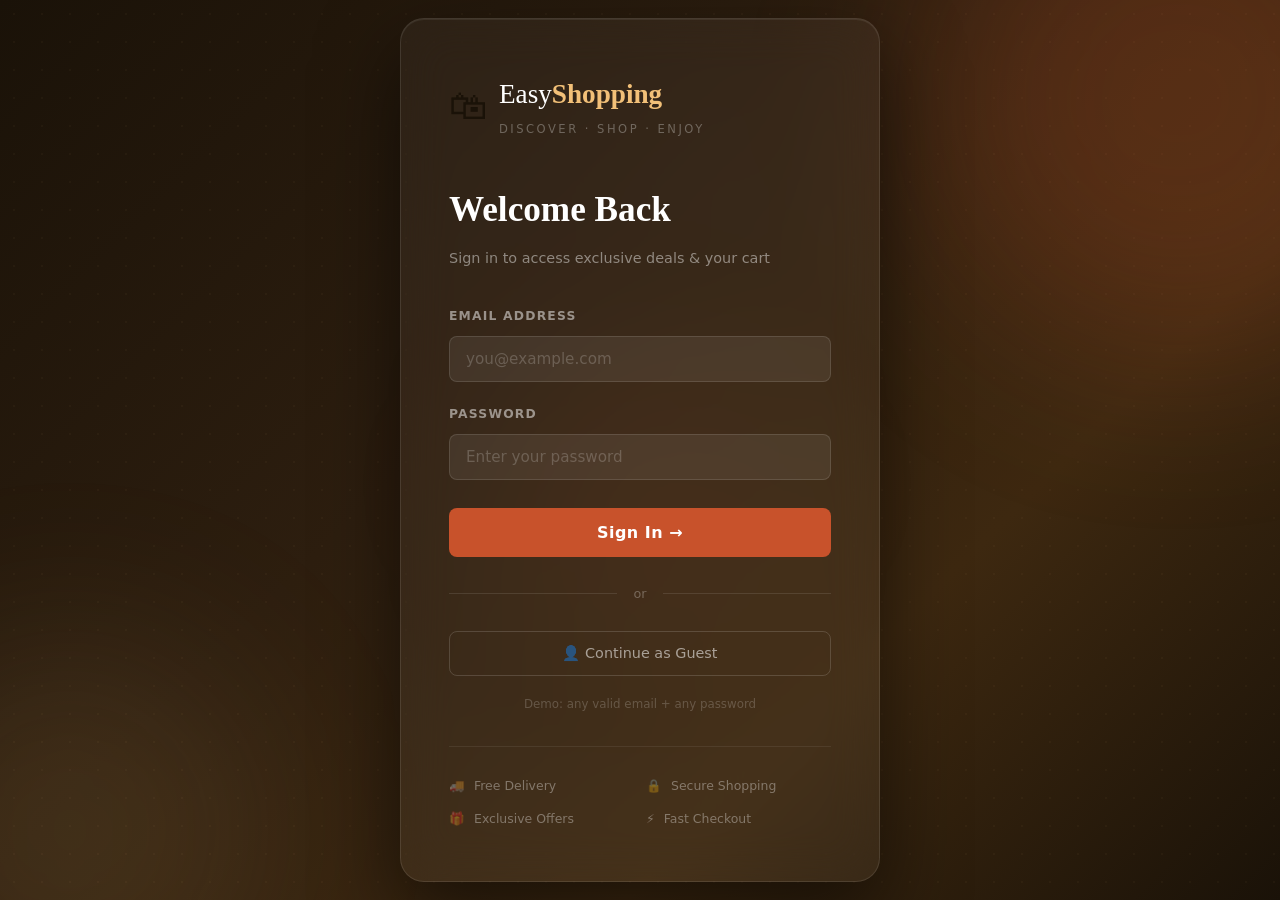
==== commit a96605c5: "Add files via upload" ====
--- a/index.html
+++ b/index.html
@@ -10,599 +10,382 @@
   <link rel="preconnect" href="https://fonts.gstatic.com" crossorigin />
   <link href="https://fonts.googleapis.com/css2?family=Playfair+Display:wght@700;900&family=DM+Sans:wght@300;400;500;600&display=swap" rel="stylesheet" />
 
-  <!-- Main stylesheet (unchanged from original) -->
+  <!-- Main Stylesheet -->
   <link rel="stylesheet" href="styles.css" />
-
-  <!-- Extra styles for features added on top of styles.css -->
-  <style>
-    /* ── Header user info ── */
-    .header-user-info {
-      display: flex; align-items: center; gap: 10px;
-      color: rgba(255,255,255,.8); font-size: 0.85rem; white-space: nowrap;
-    }
-    .header-user-avatar {
-      width: 32px; height: 32px; border-radius: 50%;
-      background: var(--clr-primary);
-      display: flex; align-items: center; justify-content: center;
-      font-size: 0.9rem; font-weight: 700; color: #fff; flex-shrink: 0;
-    }
-    .header-logout-btn {
-      background: none; border: none;
-      color: rgba(255,255,255,.45); font-size: 0.78rem;
-      cursor: pointer; text-decoration: underline;
-      font-family: var(--ff-body); transition: color var(--ease);
-    }
-    .header-logout-btn:hover { color: var(--clr-accent); }
-
-    /* ── Proceed to Payment button inside cart panel ── */
-    .cart-checkout-btn {
-      display: none;
-      margin: 0 24px 20px;
-      padding: 14px;
-      background: var(--clr-primary);
-      color: #fff; border: none;
-      border-radius: var(--radius-sm);
-      font-family: var(--ff-body);
-      font-size: 1rem; font-weight: 700;
-      cursor: pointer;
-      transition: all var(--ease);
-      text-align: center; letter-spacing: 0.4px;
-      width: calc(100% - 48px);
-    }
-    .cart-checkout-btn:hover {
-      background: var(--clr-primary-dk);
-      transform: translateY(-2px);
-      box-shadow: 0 8px 24px rgba(200,82,43,.38);
-    }
-
-    /* ── Payment Modal Overlay ── */
-    #paymentModal {
-      display: none;
-      position: fixed; inset: 0; z-index: 4000;
-      background: rgba(0,0,0,.65);
-      backdrop-filter: blur(5px);
-      align-items: center; justify-content: center;
-      padding: 20px;
-    }
-    #paymentModal.open { display: flex; }
-
-    /* ── Payment Card ── */
-    .payment-card {
-      background: #fff;
-      border-radius: var(--radius-lg);
-      width: 100%; max-width: 560px;
-      box-shadow: var(--shadow-lg);
-      overflow: hidden;
-      max-height: 92vh; overflow-y: auto;
-      animation: paySlide .4s cubic-bezier(.22,.68,0,1.1) both;
-    }
-    @keyframes paySlide {
-      from { opacity: 0; transform: translateY(32px) scale(.97); }
-      to   { opacity: 1; transform: none; }
-    }
-
-    /* ── Payment Header ── */
-    .pay-header {
-      background: var(--clr-dark);
-      padding: 22px 28px;
-      display: flex; justify-content: space-between; align-items: center;
-      position: sticky; top: 0; z-index: 2;
-    }
-    .pay-header-text h3 {
-      font-family: var(--ff-heading);
-      font-size: 1.4rem; color: #fff;
-    }
-    .pay-header-text p { color: rgba(255,255,255,.45); font-size: 0.82rem; margin-top: 2px; }
-    .close-payment {
-      background: none; border: none;
-      color: rgba(255,255,255,.55); font-size: 1.5rem;
-      cursor: pointer; transition: color var(--ease); line-height: 1;
-    }
-    .close-payment:hover { color: #fff; }
-
-    /* ── Payment Body ── */
-    .pay-body { padding: 28px; }
-
-    /* ── Order Summary ── */
-    .order-summary {
-      background: var(--clr-light);
-      border-radius: var(--radius-sm);
-      padding: 16px 18px; margin-bottom: 24px;
-      border: 1px solid var(--clr-border);
-    }
-    .order-summary-title {
-      font-size: 0.78rem; font-weight: 700;
-      text-transform: uppercase; letter-spacing: 1px;
-      color: var(--clr-muted); margin-bottom: 12px;
-    }
-    .order-line {
-      display: flex; justify-content: space-between;
-      font-size: 0.87rem; padding: 6px 0;
-      border-bottom: 1px dashed var(--clr-border);
-      color: var(--clr-mid);
-    }
-    .order-line:last-child { border-bottom: none; }
-    .order-line span:last-child { font-weight: 600; color: var(--clr-dark); }
-    .order-total-row {
-      display: flex; justify-content: space-between;
-      margin-top: 14px; padding-top: 12px;
-      border-top: 2px solid var(--clr-border);
-    }
-    .order-total-row span:first-child { font-weight: 700; font-size: 0.95rem; color: var(--clr-dark); }
-    .order-total-row span:last-child {
-      font-family: var(--ff-heading);
-      font-size: 1.25rem; color: var(--clr-primary); font-weight: 700;
-    }
-
-    /* ── Pay Method Tabs ── */
-    .pay-method-label {
-      font-size: 0.8rem; font-weight: 700;
-      text-transform: uppercase; letter-spacing: 1px;
-      color: var(--clr-muted); margin-bottom: 12px;
-    }
-    .pay-methods {
-      display: grid; grid-template-columns: repeat(4,1fr);
-      gap: 8px; margin-bottom: 22px;
-    }
-    .pay-tab {
-      padding: 10px 6px;
-      border: 2px solid var(--clr-border);
-      border-radius: var(--radius-sm);
-      background: #fff;
-      font-family: var(--ff-body);
-      font-size: 0.78rem; font-weight: 600;
-      cursor: pointer;
-      transition: all var(--ease);
-      text-align: center; color: var(--clr-mid);
-      line-height: 1.4;
-    }
-    .pay-tab.active {
-      border-color: var(--clr-primary);
-      background: rgba(200,82,43,.06);
-      color: var(--clr-primary);
-    }
-    .pay-tab:hover { border-color: var(--clr-primary); }
-
-    /* ── Pay Fields ── */
-    .pay-fields { display: none; }
-    .pay-fields.visible { display: block; }
-
-    .pay-field-group { margin-bottom: 16px; }
-    .pay-field-group label {
-      display: block; font-size: 0.82rem; font-weight: 600;
-      color: var(--clr-dark); margin-bottom: 7px;
-    }
-    .pay-field-group input,
-    .pay-field-group select {
-      width: 100%; padding: 11px 14px;
-      border: 1.5px solid var(--clr-border);
-      border-radius: var(--radius-sm);
-      font-family: var(--ff-body); font-size: 0.9rem;
-      outline: none; transition: all var(--ease);
-      color: var(--clr-dark); -webkit-appearance: none;
-    }
-    .pay-field-group input:focus,
-    .pay-field-group select:focus {
-      border-color: var(--clr-primary);
-      box-shadow: 0 0 0 3px rgba(200,82,43,.12);
-    }
-    .pay-row { display: grid; grid-template-columns: 1fr 1fr; gap: 14px; }
-
-    /* UPI */
-    .upi-body { text-align: center; padding: 8px 0 16px; }
-    .upi-body p { color: var(--clr-mid); font-size: 0.88rem; margin-bottom: 14px; }
-    .upi-body input {
-      width: 100%; padding: 12px 14px;
-      border: 1.5px solid var(--clr-border);
-      border-radius: var(--radius-sm);
-      font-family: var(--ff-body); font-size: 0.9rem;
-      outline: none; transition: all var(--ease); text-align: center;
-      color: var(--clr-dark);
-    }
-    .upi-body input:focus {
-      border-color: var(--clr-primary);
-      box-shadow: 0 0 0 3px rgba(200,82,43,.12);
-    }
-
-    /* COD */
-    .cod-body {
-      background: #f9fdf3; border: 1px dashed #aed6a0;
-      border-radius: var(--radius-sm); padding: 20px; text-align: center;
-    }
-    .cod-body p { color: var(--clr-mid); font-size: 0.9rem; line-height: 1.7; }
-
-    /* Pay Now button */
-    .btn-pay-now {
-      width: 100%; padding: 15px;
-      background: var(--clr-success);
-      color: #fff; border: none;
-      border-radius: var(--radius-sm);
-      font-family: var(--ff-body);
-      font-size: 1rem; font-weight: 700;
-      cursor: pointer;
-      transition: all var(--ease);
-      margin-top: 6px; letter-spacing: 0.4px;
-    }
-    .btn-pay-now:hover {
-      background: #256843;
-      transform: translateY(-2px);
-      box-shadow: 0 8px 24px rgba(46,125,81,.38);
-    }
-    .secure-badge {
-      display: flex; align-items: center; justify-content: center;
-      gap: 6px; margin-top: 12px;
-      color: var(--clr-muted); font-size: 0.76rem;
-    }
-
-    /* ── Payment Success View ── */
-    .pay-success {
-      display: none; text-align: center;
-      padding: 52px 32px 44px;
-    }
-    .pay-success.show { display: block; }
-    .success-icon {
-      font-size: 4.5rem; margin-bottom: 18px;
-      animation: popIn .5s cubic-bezier(.22,.68,0,1.5) both;
-    }
-    @keyframes popIn { from { transform: scale(0); } to { transform: scale(1); } }
-    .pay-success h3 {
-      font-family: var(--ff-heading);
-      font-size: 2rem; color: var(--clr-dark); margin-bottom: 8px;
-    }
-    .pay-success > p { color: var(--clr-mid); font-size: 0.95rem; margin-bottom: 22px; }
-    .success-order-id {
-      display: inline-block;
-      background: var(--clr-light);
-      border: 1px solid var(--clr-border);
-      padding: 8px 22px; border-radius: 20px;
-      font-size: 0.88rem; font-weight: 700;
-      color: var(--clr-dark); margin-bottom: 8px;
-      letter-spacing: 0.5px;
-    }
-    .success-delivery {
-      font-size: 0.83rem; color: var(--clr-muted); margin-bottom: 28px;
-      display: block;
-    }
-    .btn-continue {
-      padding: 13px 36px;
-      background: var(--clr-primary); color: #fff;
-      border: none; border-radius: var(--radius-sm);
-      font-family: var(--ff-body);
-      font-size: 0.95rem; font-weight: 600;
-      cursor: pointer; transition: all var(--ease);
-    }
-    .btn-continue:hover {
-      background: var(--clr-primary-dk); transform: translateY(-2px);
-    }
-
-    /* ── Responsive extras ── */
-    @media (max-width: 680px) {
-      .pay-methods { grid-template-columns: 1fr 1fr; }
-      .pay-row { grid-template-columns: 1fr; }
-    }
-  </style>
 </head>
 <body>
 
-  <!-- ═══════════════════════════════════════════════
-       HEADER
-  ═══════════════════════════════════════════════ -->
-  <header class="site-header">
-    <div class="header-inner">
-
-      <div class="logo">
-        <span class="logo-icon">🛍</span>
-        <span class="logo-text">Easy<strong>Shopping</strong></span>
-      </div>
-
-      <nav class="navbar" id="navbar">
-        <a href="#home"     class="nav-link active">Home</a>
-        <a href="#products" class="nav-link">Products</a>
-        <a href="#offers"   class="nav-link">Offers</a>
-        <a href="#contact"  class="nav-link">Contact Us</a>
-      </nav>
-
-      <div class="search-wrapper">
-        <input type="text" id="searchInput" class="search-input"
-               placeholder="Search products or categories…"
-               oninput="searchProducts()" autocomplete="off" />
-        <span class="search-icon">🔍</span>
-        <div class="search-dropdown" id="searchDropdown"></div>
-      </div>
-
-      <!-- User info area (filled by JS) -->
-      <div id="headerUserArea"></div>
-
-      <div class="cart-wrapper" onclick="toggleCartPanel()">
-        <span class="cart-icon">🛒</span>
-        <span class="cart-badge" id="cartBadge">0</span>
-      </div>
-
-    </div>
-  </header>
-
-  <!-- ═══════════════════════════════════════════════
-       CART PANEL
-  ═══════════════════════════════════════════════ -->
-  <aside class="cart-panel" id="cartPanel">
-    <div class="cart-panel-header">
-      <h3>Your Cart</h3>
-      <button class="close-cart" onclick="toggleCartPanel()">✕</button>
-    </div>
-    <ul class="cart-list" id="cartList">
-      <li class="cart-empty">Your cart is empty.</li>
-    </ul>
-    <div class="cart-total-row">
-      <span>Total:</span>
-      <strong id="cartTotal">₹0</strong>
-    </div>
-    <!-- Proceed to Payment button — hidden until cart has items -->
-    <button class="cart-checkout-btn" id="cartCheckoutBtn" onclick="openPayment()">
-      💳 Proceed to Payment
-    </button>
-  </aside>
-  <div class="cart-overlay" id="cartOverlay" onclick="toggleCartPanel()"></div>
-
-  <!-- ═══════════════════════════════════════════════
-       HERO
-  ═══════════════════════════════════════════════ -->
-  <section class="hero-section" id="home">
-    <div class="hero-content">
-      <p class="hero-sub">Welcome to EasyShopping</p>
-      <h1 class="hero-title">Shop Smarter.<br/>Live Better.</h1>
-      <p class="hero-desc">
-        Browse thousands of products across Beauty, Electronics, Home Appliances
-        and more — all at unbeatable prices with lightning-fast delivery.
-      </p>
-      <div class="hero-cta">
-        <a href="#products" class="btn-primary">Shop Now</a>
-        <a href="#offers"   class="btn-outline">View Offers</a>
-      </div>
-    </div>
-    <div class="hero-image-box">
-      <img src="https://images.unsplash.com/photo-1607082348824-0a96f2a4b9da?w=600&q=80"
-           alt="Online Shopping" class="hero-img" />
-    </div>
-  </section>
-
-  <!-- ═══════════════════════════════════════════════
-       OVERVIEW
-  ═══════════════════════════════════════════════ -->
-  <section class="overview-section">
-    <div class="container">
-      <h2 class="section-title">About <span>EasyShopping</span></h2>
-      <p class="overview-text">
-        <strong>EasyShopping</strong> is your one-stop online shopping destination designed to make
-        retail therapy simple, fast, and enjoyable. Our portal lets you effortlessly browse
-        hundreds of curated products across multiple categories. Use the <em>smart search bar</em>
-        at the top to instantly filter items by product name or category. When you find something
-        you love, hit <strong>Add to Cart</strong> — your cart updates in real time. Once ready,
-        click <strong>Proceed to Payment</strong> for a fast, secure checkout experience. Explore
-        exclusive daily offers, register as a customer to unlock personalised deals, and enjoy
-        doorstep delivery across the country. Happy shopping!
-      </p>
-    </div>
-  </section>
-
-  <!-- ═══════════════════════════════════════════════
-       CATEGORIES
-  ═══════════════════════════════════════════════ -->
-  <section class="categories-section">
-    <div class="container">
-      <h2 class="section-title">Shop by <span>Category</span></h2>
-      <div class="category-grid">
-        <div class="category-card" onclick="filterCategory('Beauty')">
-          <img src="https://images.unsplash.com/photo-1522335789203-aabd1fc54bc9?w=300&q=80" alt="Beauty" />
-          <span>💄 Beauty</span>
-        </div>
-        <div class="category-card" onclick="filterCategory('Electronics')">
-          <img src="https://images.unsplash.com/photo-1498049794561-7780e7231661?w=300&q=80" alt="Electronics" />
-          <span>📱 Electronics</span>
-        </div>
-        <div class="category-card" onclick="filterCategory('Home Appliances')">
-          <img src="https://images.unsplash.com/photo-1556909114-f6e7ad7d3136?w=300&q=80" alt="Home Appliances" />
-          <span>🏠 Home Appliances</span>
-        </div>
-        <div class="category-card" onclick="filterCategory('Others')">
-          <img src="https://images.unsplash.com/photo-1607082349566-187342175e2f?w=300&q=80" alt="Others" />
-          <span>🎁 Others</span>
-        </div>
-      </div>
-    </div>
-  </section>
-
-  <!-- ═══════════════════════════════════════════════
-       PRODUCTS TABLE
-  ═══════════════════════════════════════════════ -->
-  <section class="products-section" id="products">
-    <div class="container">
-      <h2 class="section-title">Our <span>Products</span></h2>
-      <div class="filter-bar">
-        <button class="filter-btn active" onclick="filterCategory('All')">All</button>
-        <button class="filter-btn" onclick="filterCategory('Beauty')">Beauty</button>
-        <button class="filter-btn" onclick="filterCategory('Electronics')">Electronics</button>
-        <button class="filter-btn" onclick="filterCategory('Home Appliances')">Home Appliances</button>
-        <button class="filter-btn" onclick="filterCategory('Others')">Others</button>
-      </div>
-      <div class="table-wrapper">
-        <table class="product-table" id="productTable">
-          <thead>
-            <tr>
-              <th>#</th>
-              <th>Product</th>
-              <th>Price</th>
-              <th>Category</th>
-              <th>Availability</th>
-              <th>Action</th>
-            </tr>
-          </thead>
-          <tbody id="productTableBody"></tbody>
-        </table>
-      </div>
-      <p class="no-results" id="noResults" style="display:none;">
-        No products match your search. Try a different keyword.
-      </p>
-    </div>
-  </section>
-
-  <!-- ═══════════════════════════════════════════════
-       OFFERS
-  ═══════════════════════════════════════════════ -->
-  <section class="offers-section" id="offers">
-    <div class="container">
-      <h2 class="section-title light">Latest <span>Offers</span></h2>
-      <div class="offers-grid">
-        <div class="offer-card">
-          <div class="offer-badge">30% OFF</div>
-          <img src="https://images.unsplash.com/photo-1593642632559-0c6d3fc62b89?w=400&q=80" alt="Electronics Sale" />
-          <div class="offer-body">
-            <h4>Electronics Mega Sale</h4>
-            <p>Up to 30% off on all Electronics — Laptops, Phones, Tablets &amp; more.</p>
-            <a href="#products" class="btn-primary small">Grab Deal</a>
-          </div>
-        </div>
-        <div class="offer-card">
-          <div class="offer-badge">20% OFF</div>
-          <img src="https://images.unsplash.com/photo-1596462502278-27bfdc403348?w=400&q=80" alt="Beauty Sale" />
-          <div class="offer-body">
-            <h4>Beauty Bonanza</h4>
-            <p>20% off on all Beauty &amp; Skincare products this weekend only.</p>
-            <a href="#products" class="btn-primary small">Grab Deal</a>
-          </div>
-        </div>
-        <div class="offer-card">
-          <div class="offer-badge">15% OFF</div>
-          <img src="https://images.unsplash.com/photo-1558618666-fcd25c85cd64?w=400&q=80" alt="Appliances Sale" />
-          <div class="offer-body">
-            <h4>Home Appliances Deal</h4>
-            <p>Flat 15% off on Home Appliances with free installation.</p>
-            <a href="#products" class="btn-primary small">Grab Deal</a>
-          </div>
-        </div>
-      </div>
-    </div>
-  </section>
-
-  <!-- ═══════════════════════════════════════════════
-       REGISTRATION FORM
-  ═══════════════════════════════════════════════ -->
-  <section class="form-section" id="contact">
-    <div class="container form-container">
-      <div class="form-info">
-        <h2 class="section-title">Register &amp; <span>Save More</span></h2>
-        <p>Create your free account and unlock exclusive member discounts, early access to sales, and personalised recommendations.</p>
-        <ul class="form-perks">
-          <li>✔ Free delivery on first order</li>
-          <li>✔ Extra 10% member discount</li>
-          <li>✔ Priority customer support</li>
-          <li>✔ Early access to flash sales</li>
-        </ul>
-      </div>
-
-      <form class="registration-form" id="registrationForm" onsubmit="submitForm(event)" novalidate>
-        <h3>Create Account</h3>
-        <div class="form-group">
-          <label for="custName">Customer Name <span>*</span></label>
-          <input type="text" id="custName" name="custName" placeholder="Your full name" required />
-        </div>
-        <div class="form-group">
-          <label for="custEmail">Email Address <span>*</span></label>
-          <input type="email" id="custEmail" name="custEmail" placeholder="you@example.com" required />
-        </div>
-        <div class="form-group">
-          <label for="custPhone">Contact Number <span>*</span></label>
-          <input type="number" id="custPhone" name="custPhone" placeholder="10-digit mobile number" required />
-        </div>
-        <div class="form-group">
-          <label>Gender <span>*</span></label>
-          <div class="radio-group">
-            <label class="radio-label"><input type="radio" name="gender" value="Male" required /> Male</label>
-            <label class="radio-label"><input type="radio" name="gender" value="Female" /> Female</label>
-            <label class="radio-label"><input type="radio" name="gender" value="Other" /> Other</label>
-          </div>
-        </div>
-        <div class="form-group">
-          <label for="prefCategory">Preferred Product Category</label>
-          <select id="prefCategory" name="prefCategory">
-            <option value="">-- Select Category --</option>
-            <option value="Beauty">Beauty</option>
-            <option value="Electronics">Electronics</option>
-            <option value="Home Appliances">Home Appliances</option>
-            <option value="Others">Others</option>
-          </select>
-        </div>
-        <div class="form-group">
-          <label for="address">Delivery Address <span>*</span></label>
-          <textarea id="address" name="address" rows="3" placeholder="House No., Street, City, Pincode" required></textarea>
-        </div>
-        <div class="form-group">
-          <label for="feedback">Feedback / Message</label>
-          <textarea id="feedback" name="feedback" rows="3" placeholder="Share your thoughts…"></textarea>
-        </div>
-        <button type="submit" class="btn-primary full">Register Now 🚀</button>
-        <div class="form-success" id="formSuccess" style="display:none;">
-          🎉 Registration successful! Welcome to EasyShopping.
-        </div>
-      </form>
-    </div>
-  </section>
-
-  <!-- ═══════════════════════════════════════════════
-       FOOTER
-  ═══════════════════════════════════════════════ -->
-  <footer class="site-footer">
-    <div class="marquee-wrapper">
-      <div class="marquee-track">
-        <span>🎉 10% discount for all products &nbsp;|&nbsp; Free shipping above ₹499 &nbsp;|&nbsp; Use code EASY10 at checkout &nbsp;|&nbsp; New arrivals every Monday &nbsp;|&nbsp; 🎉 10% discount for all products &nbsp;|&nbsp; Free shipping above ₹499 &nbsp;|&nbsp; Use code EASY10 at checkout &nbsp;|&nbsp; New arrivals every Monday &nbsp;|&nbsp;</span>
-      </div>
-    </div>
-    <div class="footer-main">
-      <div class="footer-col">
+  <!-- ═══════════════════════════════════════════════════════════
+       LOGIN PAGE OVERLAY  (shown first; hidden after sign-in)
+  ═══════════════════════════════════════════════════════════ -->
+  <div id="loginPage">
+    <div class="login-bg-dots"></div>
+    <div class="login-blob login-blob-1"></div>
+    <div class="login-blob login-blob-2"></div>
+    <div class="login-blob login-blob-3"></div>
+
+    <div class="login-card">
+
+      <!-- Logo -->
+      <div class="login-logo">
+        <span class="login-logo-icon">🛍</span>
+        <div>
+          <div class="login-logo-text">Easy<strong>Shopping</strong></div>
+          <div class="login-logo-tagline">Discover · Shop · Enjoy</div>
+        </div>
+      </div>
+
+      <h1 class="login-title">Welcome Back</h1>
+      <p class="login-subtitle">Sign in to access exclusive deals &amp; your cart</p>
+
+      <!-- Error box -->
+      <div class="login-error" id="loginError"></div>
+
+      <!-- Email -->
+      <div class="login-form-group">
+        <label>Email Address</label>
+        <input type="email" id="loginEmail" placeholder="you@example.com" autocomplete="email" />
+      </div>
+
+      <!-- Password -->
+      <div class="login-form-group">
+        <label>Password</label>
+        <input type="password" id="loginPassword" placeholder="Enter your password" autocomplete="current-password" />
+      </div>
+
+      <button class="login-btn" onclick="doLogin()">Sign In &rarr;</button>
+
+      <div class="login-divider">
+        <div class="login-divider-line"></div>
+        <span>or</span>
+        <div class="login-divider-line"></div>
+      </div>
+
+      <button class="login-guest-btn" onclick="guestLogin()">&#128100; Continue as Guest</button>
+
+      <p class="login-hint">Demo: any valid email + any password</p>
+
+      <!-- Feature tiles -->
+      <div class="login-features">
+        <div class="login-feature"><span>🚚</span><span>Free Delivery</span></div>
+        <div class="login-feature"><span>🔒</span><span>Secure Shopping</span></div>
+        <div class="login-feature"><span>🎁</span><span>Exclusive Offers</span></div>
+        <div class="login-feature"><span>⚡</span><span>Fast Checkout</span></div>
+      </div>
+
+    </div><!-- /login-card -->
+  </div><!-- /loginPage -->
+
+
+  <!-- ═══════════════════════════════════════════════════════════
+       MAIN SITE  (hidden until logged in)
+  ═══════════════════════════════════════════════════════════ -->
+  <div id="mainSite" style="display:none;">
+
+    <!-- ── HEADER ── -->
+    <header class="site-header">
+      <div class="header-inner">
+
         <div class="logo">
           <span class="logo-icon">🛍</span>
           <span class="logo-text">Easy<strong>Shopping</strong></span>
         </div>
-        <p class="footer-desc">Your trusted destination for quality products at unbeatable prices.</p>
-      </div>
-      <div class="footer-col">
-        <h4>Quick Links</h4>
-        <ul>
-          <li><a href="#home">Home</a></li>
-          <li><a href="#products">Products</a></li>
-          <li><a href="#offers">Offers</a></li>
-          <li><a href="#contact">Contact</a></li>
-        </ul>
-      </div>
-      <div class="footer-col">
-        <h4>Categories</h4>
-        <ul>
-          <li><a href="#products">Beauty</a></li>
-          <li><a href="#products">Electronics</a></li>
-          <li><a href="#products">Home Appliances</a></li>
-          <li><a href="#products">Others</a></li>
-        </ul>
-      </div>
-      <div class="footer-col">
-        <h4>Contact Us</h4>
-        <ul class="contact-list">
-          <li>📧 support@easyshopping.in</li>
-          <li>📞 1800-123-4567 (Toll Free)</li>
-          <li>📍 Mumbai, Maharashtra, India</li>
-        </ul>
-      </div>
-    </div>
-    <div class="footer-bottom">
-      <p>© 2025 EasyShopping. All Rights Reserved.</p>
-    </div>
-  </footer>
-
-  <!-- ═══════════════════════════════════════════════
+
+        <nav class="navbar" id="navbar">
+          <a href="#home"     class="nav-link active">Home</a>
+          <a href="#products" class="nav-link">Products</a>
+          <a href="#offers"   class="nav-link">Offers</a>
+          <a href="#contact"  class="nav-link">Contact Us</a>
+        </nav>
+
+        <div class="search-wrapper">
+          <input type="text" id="searchInput" class="search-input"
+                 placeholder="Search products or categories…"
+                 oninput="searchProducts()" autocomplete="off" />
+          <span class="search-icon">🔍</span>
+          <div class="search-dropdown" id="searchDropdown"></div>
+        </div>
+
+        <!-- User info injected by JS -->
+        <div id="headerUserArea"></div>
+
+        <div class="cart-wrapper" onclick="toggleCartPanel()">
+          <span class="cart-icon">🛒</span>
+          <span class="cart-badge" id="cartBadge">0</span>
+        </div>
+
+      </div>
+    </header>
+
+    <!-- ── FLOATING CART PANEL ── -->
+    <aside class="cart-panel" id="cartPanel">
+      <div class="cart-panel-header">
+        <h3>Your Cart</h3>
+        <button class="close-cart" onclick="toggleCartPanel()">✕</button>
+      </div>
+      <ul class="cart-list" id="cartList">
+        <li class="cart-empty">Your cart is empty.</li>
+      </ul>
+      <div class="cart-total-row">
+        <span>Total:</span>
+        <strong id="cartTotal">₹0</strong>
+      </div>
+      <!-- Proceed to Payment — shown only when cart has items -->
+      <button class="cart-checkout-btn" id="cartCheckoutBtn" onclick="openPayment()">
+        💳 Proceed to Payment
+      </button>
+    </aside>
+    <div class="cart-overlay" id="cartOverlay" onclick="toggleCartPanel()"></div>
+
+    <!-- ── HERO ── -->
+    <section class="hero-section" id="home">
+      <div class="hero-content">
+        <p class="hero-sub">Welcome to EasyShopping</p>
+        <h1 class="hero-title">Shop Smarter.<br/>Live Better.</h1>
+        <p class="hero-desc">
+          Browse thousands of products across Beauty, Electronics, Home Appliances
+          and more — all at unbeatable prices with lightning-fast delivery.
+        </p>
+        <div class="hero-cta">
+          <a href="#products" class="btn-primary">Shop Now</a>
+          <a href="#offers"   class="btn-outline">View Offers</a>
+        </div>
+      </div>
+      <div class="hero-image-box">
+        <img src="https://images.unsplash.com/photo-1607082348824-0a96f2a4b9da?w=600&q=80"
+             alt="Online Shopping" class="hero-img" />
+      </div>
+    </section>
+
+    <!-- ── OVERVIEW ── -->
+    <section class="overview-section">
+      <div class="container">
+        <h2 class="section-title">About <span>EasyShopping</span></h2>
+        <p class="overview-text">
+          <strong>EasyShopping</strong> is your one-stop online shopping destination designed to make
+          retail therapy simple, fast, and enjoyable. Our portal lets you effortlessly browse
+          hundreds of curated products across multiple categories. Use the <em>smart search bar</em>
+          at the top to instantly filter items by product name or category. When you find something
+          you love, hit <strong>Add to Cart</strong> — your cart updates in real time without any
+          page refresh. Changed your mind? Just click <strong>Remove from Cart</strong> to drop the
+          item. When ready, click <strong>Proceed to Payment</strong> for a fast and secure checkout.
+          Explore exclusive daily offers, register as a customer to unlock personalised deals,
+          and enjoy doorstep delivery across the country. Happy shopping!
+        </p>
+      </div>
+    </section>
+
+    <!-- ── CATEGORIES ── -->
+    <section class="categories-section">
+      <div class="container">
+        <h2 class="section-title">Shop by <span>Category</span></h2>
+        <div class="category-grid">
+          <div class="category-card" onclick="filterCategory('Beauty')">
+            <img src="https://images.unsplash.com/photo-1522335789203-aabd1fc54bc9?w=300&q=80" alt="Beauty" />
+            <span>💄 Beauty</span>
+          </div>
+          <div class="category-card" onclick="filterCategory('Electronics')">
+            <img src="https://images.unsplash.com/photo-1498049794561-7780e7231661?w=300&q=80" alt="Electronics" />
+            <span>📱 Electronics</span>
+          </div>
+          <div class="category-card" onclick="filterCategory('Home Appliances')">
+            <img src="https://images.unsplash.com/photo-1556909114-f6e7ad7d3136?w=300&q=80" alt="Home Appliances" />
+            <span>🏠 Home Appliances</span>
+          </div>
+          <div class="category-card" onclick="filterCategory('Others')">
+            <img src="https://images.unsplash.com/photo-1607082349566-187342175e2f?w=300&q=80" alt="Others" />
+            <span>🎁 Others</span>
+          </div>
+        </div>
+      </div>
+    </section>
+
+    <!-- ── PRODUCTS TABLE ── -->
+    <section class="products-section" id="products">
+      <div class="container">
+        <h2 class="section-title">Our <span>Products</span></h2>
+        <div class="filter-bar">
+          <button class="filter-btn active" onclick="filterCategory('All')">All</button>
+          <button class="filter-btn" onclick="filterCategory('Beauty')">Beauty</button>
+          <button class="filter-btn" onclick="filterCategory('Electronics')">Electronics</button>
+          <button class="filter-btn" onclick="filterCategory('Home Appliances')">Home Appliances</button>
+          <button class="filter-btn" onclick="filterCategory('Others')">Others</button>
+        </div>
+        <div class="table-wrapper">
+          <table class="product-table" id="productTable">
+            <thead>
+              <tr>
+                <th>#</th>
+                <th>Product</th>
+                <th>Price</th>
+                <th>Category</th>
+                <th>Availability</th>
+                <th>Action</th>
+              </tr>
+            </thead>
+            <tbody id="productTableBody"></tbody>
+          </table>
+        </div>
+        <p class="no-results" id="noResults" style="display:none;">
+          No products match your search. Try a different keyword.
+        </p>
+      </div>
+    </section>
+
+    <!-- ── OFFERS ── -->
+    <section class="offers-section" id="offers">
+      <div class="container">
+        <h2 class="section-title light">Latest <span>Offers</span></h2>
+        <div class="offers-grid">
+          <div class="offer-card">
+            <div class="offer-badge">30% OFF</div>
+            <img src="https://images.unsplash.com/photo-1593642632559-0c6d3fc62b89?w=400&q=80" alt="Electronics Sale" />
+            <div class="offer-body">
+              <h4>Electronics Mega Sale</h4>
+              <p>Up to 30% off on all Electronics — Laptops, Phones, Tablets &amp; more.</p>
+              <a href="#products" class="btn-primary small">Grab Deal</a>
+            </div>
+          </div>
+          <div class="offer-card">
+            <div class="offer-badge">20% OFF</div>
+            <img src="https://images.unsplash.com/photo-1596462502278-27bfdc403348?w=400&q=80" alt="Beauty Sale" />
+            <div class="offer-body">
+              <h4>Beauty Bonanza</h4>
+              <p>20% off on all Beauty &amp; Skincare products this weekend only.</p>
+              <a href="#products" class="btn-primary small">Grab Deal</a>
+            </div>
+          </div>
+          <div class="offer-card">
+            <div class="offer-badge">15% OFF</div>
+            <img src="https://images.unsplash.com/photo-1558618666-fcd25c85cd64?w=400&q=80" alt="Appliances Sale" />
+            <div class="offer-body">
+              <h4>Home Appliances Deal</h4>
+              <p>Flat 15% off on Home Appliances with free installation.</p>
+              <a href="#products" class="btn-primary small">Grab Deal</a>
+            </div>
+          </div>
+        </div>
+      </div>
+    </section>
+
+    <!-- ── REGISTRATION FORM ── -->
+    <section class="form-section" id="contact">
+      <div class="container form-container">
+        <div class="form-info">
+          <h2 class="section-title">Register &amp; <span>Save More</span></h2>
+          <p>Create your free account and unlock exclusive member discounts, early access to sales, and personalised recommendations.</p>
+          <ul class="form-perks">
+            <li>✔ Free delivery on first order</li>
+            <li>✔ Extra 10% member discount</li>
+            <li>✔ Priority customer support</li>
+            <li>✔ Early access to flash sales</li>
+          </ul>
+        </div>
+        <form class="registration-form" id="registrationForm" onsubmit="submitForm(event)" novalidate>
+          <h3>Create Account</h3>
+          <div class="form-group">
+            <label for="custName">Customer Name <span>*</span></label>
+            <input type="text" id="custName" name="custName" placeholder="Your full name" required />
+          </div>
+          <div class="form-group">
+            <label for="custEmail">Email Address <span>*</span></label>
+            <input type="email" id="custEmail" name="custEmail" placeholder="you@example.com" required />
+          </div>
+          <div class="form-group">
+            <label for="custPhone">Contact Number <span>*</span></label>
+            <input type="number" id="custPhone" name="custPhone" placeholder="10-digit mobile number" required />
+          </div>
+          <div class="form-group">
+            <label>Gender <span>*</span></label>
+            <div class="radio-group">
+              <label class="radio-label"><input type="radio" name="gender" value="Male" required /> Male</label>
+              <label class="radio-label"><input type="radio" name="gender" value="Female" /> Female</label>
+              <label class="radio-label"><input type="radio" name="gender" value="Other" /> Other</label>
+            </div>
+          </div>
+          <div class="form-group">
+            <label for="prefCategory">Preferred Product Category</label>
+            <select id="prefCategory" name="prefCategory">
+              <option value="">-- Select Category --</option>
+              <option value="Beauty">Beauty</option>
+              <option value="Electronics">Electronics</option>
+              <option value="Home Appliances">Home Appliances</option>
+              <option value="Others">Others</option>
+            </select>
+          </div>
+          <div class="form-group">
+            <label for="address">Delivery Address <span>*</span></label>
+            <textarea id="address" name="address" rows="3" placeholder="House No., Street, City, Pincode" required></textarea>
+          </div>
+          <div class="form-group">
+            <label for="feedback">Feedback / Message</label>
+            <textarea id="feedback" name="feedback" rows="3" placeholder="Share your thoughts…"></textarea>
+          </div>
+          <button type="submit" class="btn-primary full">Register Now 🚀</button>
+          <div class="form-success" id="formSuccess" style="display:none;">
+            🎉 Registration successful! Welcome to EasyShopping.
+          </div>
+        </form>
+      </div>
+    </section>
+
+    <!-- ── FOOTER ── -->
+    <footer class="site-footer">
+      <div class="marquee-wrapper">
+        <div class="marquee-track">
+          <span>🎉 10% discount for all products &nbsp;|&nbsp; Free shipping above ₹499 &nbsp;|&nbsp; Use code EASY10 at checkout &nbsp;|&nbsp; New arrivals every Monday &nbsp;|&nbsp; 🎉 10% discount for all products &nbsp;|&nbsp; Free shipping above ₹499 &nbsp;|&nbsp; Use code EASY10 at checkout &nbsp;|&nbsp; New arrivals every Monday &nbsp;|&nbsp;</span>
+        </div>
+      </div>
+      <div class="footer-main">
+        <div class="footer-col">
+          <div class="logo">
+            <span class="logo-icon">🛍</span>
+            <span class="logo-text">Easy<strong>Shopping</strong></span>
+          </div>
+          <p class="footer-desc">Your trusted destination for quality products at unbeatable prices.</p>
+        </div>
+        <div class="footer-col">
+          <h4>Quick Links</h4>
+          <ul>
+            <li><a href="#home">Home</a></li>
+            <li><a href="#products">Products</a></li>
+            <li><a href="#offers">Offers</a></li>
+            <li><a href="#contact">Contact</a></li>
+          </ul>
+        </div>
+        <div class="footer-col">
+          <h4>Categories</h4>
+          <ul>
+            <li><a href="#products">Beauty</a></li>
+            <li><a href="#products">Electronics</a></li>
+            <li><a href="#products">Home Appliances</a></li>
+            <li><a href="#products">Others</a></li>
+          </ul>
+        </div>
+        <div class="footer-col">
+          <h4>Contact Us</h4>
+          <ul class="contact-list">
+            <li>📧 support@easyshopping.in</li>
+            <li>📞 1800-123-4567 (Toll Free)</li>
+            <li>📍 Mumbai, Maharashtra, India</li>
+          </ul>
+        </div>
+      </div>
+      <div class="footer-bottom">
+        <p>© 2025 EasyShopping. All Rights Reserved.</p>
+      </div>
+    </footer>
+
+  </div><!-- /mainSite -->
+
+
+  <!-- ═══════════════════════════════════════════════════════════
        PAYMENT MODAL
-  ═══════════════════════════════════════════════ -->
+  ═══════════════════════════════════════════════════════════ -->
   <div id="paymentModal">
     <div class="payment-card">
 
-      <!-- ── Form View ── -->
+      <!-- Form View -->
       <div id="payFormView">
         <div class="pay-header">
           <div class="pay-header-text">
@@ -611,9 +394,9 @@
           </div>
           <button class="close-payment" onclick="closePayment()">✕</button>
         </div>
-
         <div class="pay-body">
-          <!-- Order summary -->
+
+          <!-- Order Summary -->
           <div class="order-summary">
             <div class="order-summary-title">Order Summary</div>
             <div id="payOrderItems"></div>
@@ -623,7 +406,7 @@
             </div>
           </div>
 
-          <!-- Payment method selector -->
+          <!-- Method Tabs -->
           <div class="pay-method-label">Select Payment Method</div>
           <div class="pay-methods">
             <button class="pay-tab active" onclick="selectPayMethod('card',this)">💳<br/>Card</button>
@@ -636,8 +419,7 @@
           <div class="pay-fields visible" id="fields-card">
             <div class="pay-field-group">
               <label>Card Number</label>
-              <input type="text" id="cardNum" placeholder="1234 5678 9012 3456"
-                     maxlength="19" oninput="formatCardNum(this)" />
+              <input type="text" id="cardNum" placeholder="1234 5678 9012 3456" maxlength="19" oninput="formatCardNum(this)" />
             </div>
             <div class="pay-row">
               <div class="pay-field-group">
@@ -681,20 +463,19 @@
             </div>
           </div>
 
-          <!-- COD Fields -->
+          <!-- COD -->
           <div class="pay-fields" id="fields-cod">
             <div class="cod-body">
-              <p>💰 Pay with cash when your order is delivered to your doorstep.<br/><br/>
-              A small handling charge of ₹49 may apply on COD orders.</p>
+              <p>💰 Pay with cash when your order is delivered to your doorstep.<br/><br/>A small handling charge of ₹49 may apply on COD orders.</p>
             </div>
           </div>
 
           <button class="btn-pay-now" id="payNowBtn" onclick="processPayment()">Pay Now ✓</button>
-          <div class="secure-badge">🔒 256-bit SSL Encrypted · 100% Safe &amp; Secure</div>
+          <div class="secure-badge">🔒 256-bit SSL Encrypted &nbsp;·&nbsp; 100% Safe &amp; Secure</div>
         </div>
       </div><!-- /payFormView -->
 
-      <!-- ── Success View ── -->
+      <!-- Success View -->
       <div class="pay-success" id="paySuccessView">
         <div class="success-icon">✅</div>
         <h3>Payment Successful!</h3>
@@ -707,7 +488,7 @@
     </div><!-- /payment-card -->
   </div><!-- /paymentModal -->
 
-  <!-- Main JavaScript -->
+  <!-- JavaScript -->
   <script src="script.js"></script>
 
 </body>
--- a/styles.css
+++ b/styles.css
@@ -0,0 +1,592 @@
+/* =====================================================
+   EasyShopping — styles.css
+   Includes:
+     • Original styles (unchanged)
+     • Login page styles
+     • Header user info styles
+     • Cart checkout button styles
+     • Payment modal styles
+   ===================================================== */
+
+/* ─────────────────────────────────────────────────────
+   CSS Variables
+───────────────────────────────────────────────────── */
+:root {
+  /* Palette */
+  --clr-primary:    #c8522b;
+  --clr-primary-dk: #a33e1e;
+  --clr-accent:     #f2c078;
+  --clr-dark:       #1a1208;
+  --clr-mid:        #4a3728;
+  --clr-light:      #fdf6ef;
+  --clr-muted:      #8a7060;
+  --clr-border:     #e5d8cc;
+  --clr-success:    #2e7d51;
+
+  /* Section backgrounds */
+  --header-bg:      #1a1208;
+  --hero-bg:        #fdf6ef;
+  --overview-bg:    #fff9f3;
+  --categories-bg:  #f9f0e6;
+  --products-bg:    #ffffff;
+  --offers-bg:      #1a1208;
+  --form-bg:        #fdf6ef;
+  --footer-bg:      #110e07;
+
+  /* Typography */
+  --ff-heading: 'Playfair Display', Georgia, serif;
+  --ff-body:    'DM Sans', system-ui, sans-serif;
+
+  /* Radii */
+  --radius-sm: 8px;
+  --radius-md: 14px;
+  --radius-lg: 24px;
+
+  /* Shadows */
+  --shadow-sm:  0 2px 8px rgba(0,0,0,.08);
+  --shadow-md:  0 6px 24px rgba(0,0,0,.13);
+  --shadow-lg:  0 16px 48px rgba(0,0,0,.18);
+
+  /* Transition */
+  --ease: 0.25s ease;
+}
+
+/* ─────────────────────────────────────────────────────
+   Reset & Base
+───────────────────────────────────────────────────── */
+*, *::before, *::after { box-sizing: border-box; margin: 0; padding: 0; }
+html { scroll-behavior: smooth; font-size: 16px; }
+body { font-family: var(--ff-body); background: var(--clr-light); color: var(--clr-dark); line-height: 1.7; overflow-x: hidden; }
+img { max-width: 100%; display: block; }
+a { text-decoration: none; color: inherit; }
+ul { list-style: none; }
+
+/* ─────────────────────────────────────────────────────
+   Container
+───────────────────────────────────────────────────── */
+.container { max-width: 1180px; margin: 0 auto; padding: 0 24px; }
+
+/* ─────────────────────────────────────────────────────
+   Section Title
+───────────────────────────────────────────────────── */
+.section-title {
+  font-family: var(--ff-heading);
+  font-size: clamp(1.8rem, 3vw, 2.6rem);
+  font-weight: 700;
+  color: var(--clr-dark);
+  margin-bottom: 36px;
+  position: relative;
+  display: inline-block;
+}
+.section-title span { color: var(--clr-primary); }
+.section-title.light { color: #fff; }
+.section-title.light span { color: var(--clr-accent); }
+
+/* ─────────────────────────────────────────────────────
+   Buttons
+───────────────────────────────────────────────────── */
+.btn-primary {
+  display: inline-block; padding: 13px 32px;
+  background: var(--clr-primary); color: #fff;
+  font-family: var(--ff-body); font-size: 0.95rem; font-weight: 600;
+  border-radius: var(--radius-sm); border: none; cursor: pointer;
+  transition: background var(--ease), transform var(--ease), box-shadow var(--ease);
+  letter-spacing: 0.3px;
+}
+.btn-primary:hover { background: var(--clr-primary-dk); transform: translateY(-2px); box-shadow: 0 8px 24px rgba(200,82,43,.35); }
+.btn-primary.small { padding: 9px 20px; font-size: 0.85rem; }
+.btn-primary.full  { width: 100%; text-align: center; padding: 15px; font-size: 1rem; }
+
+.btn-outline {
+  display: inline-block; padding: 12px 30px;
+  background: transparent; color: var(--clr-primary);
+  font-size: 0.95rem; font-weight: 600;
+  border-radius: var(--radius-sm); border: 2px solid var(--clr-primary);
+  cursor: pointer; transition: all var(--ease);
+}
+.btn-outline:hover { background: var(--clr-primary); color: #fff; transform: translateY(-2px); }
+
+/* ─────────────────────────────────────────────────────
+   HEADER
+───────────────────────────────────────────────────── */
+.site-header {
+  background: var(--header-bg); position: sticky; top: 0; z-index: 1000;
+  border-bottom: 1px solid rgba(255,255,255,.06); box-shadow: 0 2px 20px rgba(0,0,0,.3);
+}
+.header-inner {
+  max-width: 1180px; margin: 0 auto; padding: 0 24px;
+  height: 68px; display: flex; align-items: center; gap: 28px;
+}
+.logo { display: flex; align-items: center; gap: 8px; flex-shrink: 0; }
+.logo-icon { font-size: 1.5rem; }
+.logo-text { font-family: var(--ff-heading); font-size: 1.35rem; color: var(--clr-light); letter-spacing: -0.5px; }
+.logo-text strong { color: var(--clr-accent); }
+
+.navbar { display: flex; gap: 4px; margin-left: 12px; }
+.nav-link {
+  color: rgba(255,255,255,.7); font-size: 0.9rem; font-weight: 500;
+  padding: 6px 14px; border-radius: 20px; transition: all var(--ease); white-space: nowrap;
+}
+.nav-link:hover, .nav-link.active { color: #fff; background: rgba(242,192,120,.15); }
+
+.search-wrapper { flex: 1; position: relative; max-width: 340px; margin-left: auto; }
+.search-input {
+  width: 100%; padding: 9px 16px 9px 40px;
+  background: rgba(255,255,255,.08); border: 1px solid rgba(255,255,255,.15);
+  border-radius: 30px; color: #fff; font-family: var(--ff-body);
+  font-size: 0.88rem; outline: none; transition: all var(--ease);
+}
+.search-input::placeholder { color: rgba(255,255,255,.4); }
+.search-input:focus { background: rgba(255,255,255,.13); border-color: var(--clr-accent); box-shadow: 0 0 0 3px rgba(242,192,120,.15); }
+.search-icon { position: absolute; left: 13px; top: 50%; transform: translateY(-50%); font-size: 1rem; pointer-events: none; }
+
+.search-dropdown {
+  position: absolute; top: calc(100% + 8px); left: 0; right: 0;
+  background: #fff; border-radius: var(--radius-sm);
+  box-shadow: var(--shadow-lg); overflow: hidden; z-index: 999; display: none;
+}
+.search-dropdown.open { display: block; }
+.search-result-item {
+  padding: 11px 16px; font-size: 0.88rem; cursor: pointer;
+  display: flex; align-items: center; gap: 10px;
+  transition: background var(--ease); border-bottom: 1px solid var(--clr-border);
+}
+.search-result-item:last-child { border-bottom: none; }
+.search-result-item:hover { background: var(--clr-light); }
+.search-result-item .sri-name { font-weight: 600; color: var(--clr-dark); }
+.search-result-item .sri-cat  { font-size: 0.78rem; color: var(--clr-muted); }
+
+.cart-wrapper { position: relative; cursor: pointer; padding: 8px; border-radius: 50%; transition: background var(--ease); flex-shrink: 0; }
+.cart-wrapper:hover { background: rgba(255,255,255,.1); }
+.cart-icon { font-size: 1.5rem; }
+.cart-badge {
+  position: absolute; top: 2px; right: 2px;
+  background: var(--clr-primary); color: #fff; font-size: 0.65rem; font-weight: 700;
+  min-width: 18px; height: 18px; border-radius: 9px;
+  display: flex; align-items: center; justify-content: center;
+  padding: 0 4px; border: 2px solid var(--header-bg); transition: transform var(--ease);
+}
+.cart-badge.bump { transform: scale(1.4); }
+
+/* ── Header user info (added feature) ── */
+.header-user-info { display: flex; align-items: center; gap: 10px; color: rgba(255,255,255,.8); font-size: 0.85rem; white-space: nowrap; }
+.header-user-avatar {
+  width: 32px; height: 32px; border-radius: 50%;
+  background: var(--clr-primary);
+  display: flex; align-items: center; justify-content: center;
+  font-size: 0.9rem; font-weight: 700; color: #fff; flex-shrink: 0;
+}
+.header-logout-btn {
+  background: none; border: none; color: rgba(255,255,255,.45);
+  font-size: 0.78rem; cursor: pointer; text-decoration: underline;
+  font-family: var(--ff-body); transition: color var(--ease);
+}
+.header-logout-btn:hover { color: var(--clr-accent); }
+
+/* ─────────────────────────────────────────────────────
+   CART PANEL
+───────────────────────────────────────────────────── */
+.cart-panel {
+  position: fixed; top: 0; right: -400px; width: 380px; max-width: 95vw;
+  height: 100vh; background: #fff; box-shadow: var(--shadow-lg);
+  z-index: 2000; display: flex; flex-direction: column;
+  transition: right 0.35s cubic-bezier(.4,0,.2,1);
+}
+.cart-panel.open { right: 0; }
+.cart-panel-header {
+  display: flex; justify-content: space-between; align-items: center;
+  padding: 20px 24px; background: var(--clr-primary); color: #fff;
+}
+.cart-panel-header h3 { font-family: var(--ff-heading); font-size: 1.3rem; }
+.close-cart {
+  background: none; border: none; color: #fff; font-size: 1.2rem; cursor: pointer;
+  width: 30px; height: 30px; display: flex; align-items: center; justify-content: center;
+  border-radius: 50%; transition: background var(--ease);
+}
+.close-cart:hover { background: rgba(255,255,255,.2); }
+
+.cart-list { flex: 1; overflow-y: auto; padding: 16px 24px; display: flex; flex-direction: column; gap: 12px; }
+.cart-empty { color: var(--clr-muted); font-size: 0.9rem; text-align: center; margin-top: 40px; }
+.cart-item {
+  display: flex; justify-content: space-between; align-items: center;
+  padding: 12px 16px; background: var(--clr-light);
+  border-radius: var(--radius-sm); font-size: 0.88rem; gap: 10px;
+  animation: slideIn .2s ease;
+}
+@keyframes slideIn { from { opacity: 0; transform: translateX(16px); } to { opacity: 1; transform: translateX(0); } }
+.cart-item-name { font-weight: 600; color: var(--clr-dark); }
+.cart-item-price { color: var(--clr-primary); font-weight: 600; }
+.cart-item-remove { background: none; border: none; color: var(--clr-muted); cursor: pointer; font-size: 1rem; padding: 2px; transition: color var(--ease); }
+.cart-item-remove:hover { color: var(--clr-primary); }
+
+.cart-total-row {
+  padding: 16px 24px; border-top: 1px solid var(--clr-border);
+  display: flex; justify-content: space-between; align-items: center;
+  font-size: 1.05rem; background: #fff;
+}
+.cart-total-row strong { font-family: var(--ff-heading); font-size: 1.3rem; color: var(--clr-primary); }
+
+/* Proceed to Payment button (added feature) */
+.cart-checkout-btn {
+  display: none;
+  margin: 0 24px 20px;
+  padding: 14px;
+  background: var(--clr-primary); color: #fff;
+  border: none; border-radius: var(--radius-sm);
+  font-family: var(--ff-body); font-size: 1rem; font-weight: 700;
+  cursor: pointer; transition: all var(--ease);
+  text-align: center; letter-spacing: 0.4px;
+  width: calc(100% - 48px);
+}
+.cart-checkout-btn:hover { background: var(--clr-primary-dk); transform: translateY(-2px); box-shadow: 0 8px 24px rgba(200,82,43,.38); }
+
+.cart-overlay { display: none; position: fixed; inset: 0; background: rgba(0,0,0,.45); z-index: 1999; }
+.cart-overlay.open { display: block; }
+
+/* ─────────────────────────────────────────────────────
+   HERO
+───────────────────────────────────────────────────── */
+.hero-section {
+  background: var(--hero-bg); min-height: 540px;
+  display: flex; align-items: center; position: relative; overflow: hidden; padding: 60px 24px;
+}
+.hero-section::before {
+  content: ''; position: absolute; top: -80px; right: -80px;
+  width: 480px; height: 480px; border-radius: 50%;
+  background: radial-gradient(circle, rgba(242,192,120,.18) 0%, transparent 70%); pointer-events: none;
+}
+.hero-content { max-width: 560px; margin-left: calc((100vw - 1180px) / 2); padding-left: 24px; z-index: 1; position: relative; }
+.hero-sub { font-size: 0.85rem; font-weight: 600; color: var(--clr-primary); letter-spacing: 2px; text-transform: uppercase; margin-bottom: 14px; }
+.hero-title { font-family: var(--ff-heading); font-size: clamp(2.5rem,5vw,4rem); font-weight: 900; color: var(--clr-dark); line-height: 1.12; margin-bottom: 20px; }
+.hero-desc { color: var(--clr-mid); font-size: 1.05rem; margin-bottom: 36px; max-width: 460px; }
+.hero-cta { display: flex; gap: 16px; flex-wrap: wrap; }
+.hero-image-box { position: absolute; right: 6%; top: 50%; transform: translateY(-50%); z-index: 1; }
+.hero-img {
+  width: 380px; height: 420px; object-fit: cover;
+  border: 4px solid var(--clr-border); border-radius: 20px; box-shadow: var(--shadow-lg);
+  animation: float 6s ease-in-out infinite;
+}
+@keyframes float { 0%,100% { transform: translateY(-50%) translateY(0); } 50% { transform: translateY(-50%) translateY(-14px); } }
+
+/* ─────────────────────────────────────────────────────
+   OVERVIEW
+───────────────────────────────────────────────────── */
+.overview-section { background: var(--overview-bg); padding: 72px 0; border-top: 1px solid var(--clr-border); border-bottom: 1px solid var(--clr-border); }
+.overview-text { font-size: 1.05rem; color: var(--clr-mid); max-width: 820px; line-height: 1.85; }
+.overview-text strong { color: var(--clr-dark); }
+.overview-text em { color: var(--clr-primary); font-style: normal; font-weight: 500; }
+
+/* ─────────────────────────────────────────────────────
+   CATEGORIES
+───────────────────────────────────────────────────── */
+.categories-section { background: var(--categories-bg); padding: 72px 0; }
+.category-grid { display: grid; grid-template-columns: repeat(auto-fill, minmax(220px,1fr)); gap: 24px; }
+.category-card { background: #fff; border-radius: var(--radius-md); overflow: hidden; box-shadow: var(--shadow-sm); cursor: pointer; transition: transform var(--ease), box-shadow var(--ease); border: 1px solid var(--clr-border); }
+.category-card:hover { transform: translateY(-6px); box-shadow: var(--shadow-md); }
+.category-card img { width: 100%; height: 160px; object-fit: cover; transition: transform 0.4s ease; }
+.category-card:hover img { transform: scale(1.05); }
+.category-card span { display: block; padding: 14px 18px; font-weight: 600; font-size: 0.95rem; color: var(--clr-dark); }
+
+/* ─────────────────────────────────────────────────────
+   PRODUCTS
+───────────────────────────────────────────────────── */
+.products-section { background: var(--products-bg); padding: 72px 0; }
+.filter-bar { display: flex; flex-wrap: wrap; gap: 10px; margin-bottom: 32px; }
+.filter-btn {
+  padding: 8px 20px; border: 2px solid var(--clr-border); background: transparent;
+  border-radius: 30px; font-family: var(--ff-body); font-size: 0.88rem;
+  font-weight: 500; cursor: pointer; color: var(--clr-mid); transition: all var(--ease);
+}
+.filter-btn:hover, .filter-btn.active { background: var(--clr-primary); border-color: var(--clr-primary); color: #fff; }
+
+.table-wrapper { overflow-x: auto; border-radius: var(--radius-md); box-shadow: var(--shadow-sm); border: 1px solid var(--clr-border); }
+.product-table { width: 100%; border-collapse: collapse; min-width: 700px; font-size: 0.92rem; }
+.product-table thead { background: var(--clr-dark); color: #fff; }
+.product-table thead th { padding: 16px 18px; text-align: left; font-size: 0.82rem; font-weight: 600; letter-spacing: 0.8px; text-transform: uppercase; white-space: nowrap; }
+.product-table tbody tr { border-bottom: 1px solid var(--clr-border); transition: background var(--ease); animation: fadeRow .3s ease; }
+.product-table tbody tr:last-child { border-bottom: none; }
+.product-table tbody tr:hover { background: var(--clr-light); }
+@keyframes fadeRow { from { opacity: 0; transform: translateY(6px); } to { opacity: 1; transform: translateY(0); } }
+.product-table td { padding: 14px 18px; vertical-align: middle; }
+.product-table td:first-child { color: var(--clr-muted); font-size: 0.82rem; }
+
+.prod-cell { display: flex; align-items: center; gap: 12px; }
+.prod-thumb { width: 46px; height: 46px; object-fit: cover; border-radius: 8px; border: 1px solid var(--clr-border); }
+.prod-name { font-weight: 600; color: var(--clr-dark); }
+.price-cell { font-weight: 600; color: var(--clr-primary); font-family: var(--ff-heading); font-size: 1rem; }
+
+.cat-badge { display: inline-block; padding: 4px 10px; border-radius: 20px; font-size: 0.76rem; font-weight: 600; letter-spacing: 0.3px; }
+.cat-Beauty      { background: #fde8f5; color: #a3185a; }
+.cat-Electronics { background: #e8f0fe; color: #1a56c4; }
+.cat-Home        { background: #e8f8ef; color: #1e6b42; }
+.cat-Others      { background: #fef3e8; color: #a35a14; }
+
+.avail-in  { color: var(--clr-success); font-weight: 600; font-size: 0.85rem; }
+.avail-out { color: #c0392b; font-weight: 600; font-size: 0.85rem; }
+
+.btn-add-cart, .btn-remove-cart { padding: 8px 16px; border: none; border-radius: 6px; font-family: var(--ff-body); font-size: 0.82rem; font-weight: 600; cursor: pointer; transition: all var(--ease); white-space: nowrap; }
+.btn-add-cart { background: var(--clr-primary); color: #fff; }
+.btn-add-cart:hover { background: var(--clr-primary-dk); transform: scale(1.04); }
+.btn-remove-cart { background: #fff; color: #c0392b; border: 2px solid #c0392b; }
+.btn-remove-cart:hover { background: #c0392b; color: #fff; }
+.no-results { text-align: center; color: var(--clr-muted); font-size: 0.95rem; padding: 40px 0; }
+
+/* ─────────────────────────────────────────────────────
+   OFFERS
+───────────────────────────────────────────────────── */
+.offers-section { background: var(--offers-bg); padding: 72px 0; }
+.offers-grid { display: grid; grid-template-columns: repeat(auto-fill, minmax(300px,1fr)); gap: 28px; }
+.offer-card { background: #232020; border-radius: var(--radius-md); overflow: hidden; box-shadow: var(--shadow-md); transition: transform var(--ease), box-shadow var(--ease); position: relative; }
+.offer-card:hover { transform: translateY(-8px); box-shadow: 0 20px 50px rgba(0,0,0,.4); }
+.offer-badge { position: absolute; top: 14px; left: 14px; background: var(--clr-primary); color: #fff; font-size: 0.78rem; font-weight: 700; padding: 5px 12px; border-radius: 20px; letter-spacing: 1px; z-index: 2; }
+.offer-card img { width: 100%; height: 190px; object-fit: cover; opacity: 0.85; transition: opacity var(--ease); }
+.offer-card:hover img { opacity: 1; }
+.offer-body { padding: 20px; }
+.offer-body h4 { font-family: var(--ff-heading); font-size: 1.15rem; color: #fff; margin-bottom: 8px; }
+.offer-body p { color: rgba(255,255,255,.62); font-size: 0.88rem; margin-bottom: 16px; line-height: 1.6; }
+
+/* ─────────────────────────────────────────────────────
+   REGISTRATION FORM
+───────────────────────────────────────────────────── */
+.form-section { background: var(--form-bg); padding: 80px 0; border-top: 1px solid var(--clr-border); }
+.form-container { display: grid; grid-template-columns: 1fr 1.2fr; gap: 60px; align-items: start; }
+.form-info .section-title { margin-bottom: 20px; }
+.form-info p { color: var(--clr-mid); font-size: 1rem; line-height: 1.75; margin-bottom: 28px; }
+.form-perks { display: flex; flex-direction: column; gap: 10px; }
+.form-perks li { font-size: 0.92rem; color: var(--clr-dark); font-weight: 500; display: flex; align-items: center; gap: 8px; }
+
+.registration-form { background: #fff; border-radius: var(--radius-lg); padding: 40px; box-shadow: var(--shadow-md); border: 1px solid var(--clr-border); }
+.registration-form h3 { font-family: var(--ff-heading); font-size: 1.5rem; color: var(--clr-dark); margin-bottom: 28px; padding-bottom: 16px; border-bottom: 1px solid var(--clr-border); }
+.form-group { margin-bottom: 20px; }
+.form-group label { display: block; font-size: 0.88rem; font-weight: 600; color: var(--clr-dark); margin-bottom: 7px; }
+.form-group label span { color: var(--clr-primary); }
+.form-group input[type="text"],
+.form-group input[type="email"],
+.form-group input[type="number"],
+.form-group select,
+.form-group textarea {
+  width: 100%; padding: 11px 14px; border: 1.5px solid var(--clr-border);
+  border-radius: var(--radius-sm); font-family: var(--ff-body); font-size: 0.92rem;
+  color: var(--clr-dark); background: #fff; outline: none;
+  transition: border-color var(--ease), box-shadow var(--ease); -webkit-appearance: none;
+}
+.form-group input:focus, .form-group select:focus, .form-group textarea:focus { border-color: var(--clr-primary); box-shadow: 0 0 0 3px rgba(200,82,43,.12); }
+.form-group textarea { resize: vertical; min-height: 90px; }
+.form-group select {
+  background-image: url("data:image/svg+xml,%3Csvg xmlns='http://www.w3.org/2000/svg' width='12' height='7'%3E%3Cpath d='M1 1l5 5 5-5' stroke='%234a3728' stroke-width='1.5' fill='none' stroke-linecap='round'/%3E%3C/svg%3E");
+  background-repeat: no-repeat; background-position: right 14px center; padding-right: 38px;
+}
+.radio-group { display: flex; gap: 24px; flex-wrap: wrap; margin-top: 4px; }
+.radio-label { display: flex; align-items: center; gap: 7px; font-size: 0.9rem; color: var(--clr-mid); cursor: pointer; font-weight: 400 !important; }
+.radio-label input[type="radio"] { width: 16px; height: 16px; accent-color: var(--clr-primary); }
+.form-success { margin-top: 16px; padding: 14px 18px; background: #e8f8ef; border-left: 4px solid var(--clr-success); border-radius: var(--radius-sm); color: var(--clr-success); font-size: 0.92rem; font-weight: 500; animation: fadeIn .4s ease; }
+@keyframes fadeIn { from { opacity: 0; transform: translateY(6px); } to { opacity: 1; transform: translateY(0); } }
+
+/* ─────────────────────────────────────────────────────
+   FOOTER
+───────────────────────────────────────────────────── */
+.site-footer { background: var(--footer-bg); color: rgba(255,255,255,.7); font-size: 0.88rem; }
+.marquee-wrapper { background: var(--clr-primary); padding: 11px 0; overflow: hidden; white-space: nowrap; }
+.marquee-track { display: inline-block; animation: marqueeScroll 22s linear infinite; }
+.marquee-track span { color: #fff; font-size: 0.88rem; font-weight: 600; letter-spacing: 0.5px; }
+@keyframes marqueeScroll { 0% { transform: translateX(100vw); } 100% { transform: translateX(-100%); } }
+.footer-main { max-width: 1180px; margin: 0 auto; padding: 56px 24px 40px; display: grid; grid-template-columns: 1.6fr 1fr 1fr 1.2fr; gap: 40px; }
+.footer-col .logo-text { color: rgba(255,255,255,.9); }
+.footer-col .logo-text strong { color: var(--clr-accent); }
+.footer-desc { margin-top: 14px; color: rgba(255,255,255,.45); font-size: 0.85rem; line-height: 1.7; }
+.footer-col h4 { font-family: var(--ff-heading); font-size: 1rem; color: #fff; margin-bottom: 16px; position: relative; padding-bottom: 10px; }
+.footer-col h4::after { content: ''; position: absolute; bottom: 0; left: 0; width: 30px; height: 2px; background: var(--clr-accent); border-radius: 2px; }
+.footer-col ul { display: flex; flex-direction: column; gap: 10px; }
+.footer-col ul a { color: rgba(255,255,255,.5); transition: color var(--ease); font-size: 0.85rem; }
+.footer-col ul a:hover { color: var(--clr-accent); }
+.contact-list li { color: rgba(255,255,255,.5); font-size: 0.85rem; line-height: 1.6; }
+.footer-bottom { border-top: 1px solid rgba(255,255,255,.07); text-align: center; padding: 20px 24px; color: rgba(255,255,255,.3); font-size: 0.8rem; }
+
+/* ═════════════════════════════════════════════════════
+   LOGIN PAGE  (new addition)
+═════════════════════════════════════════════════════ */
+#loginPage {
+  position: fixed; inset: 0; z-index: 9999;
+  display: flex; align-items: center; justify-content: center; padding: 20px;
+  background: linear-gradient(135deg, #1a1208 0%, #2d1e0f 40%, #3d2810 70%, #1a1208 100%);
+}
+.login-bg-dots {
+  position: fixed; inset: 0; opacity: 0.035; pointer-events: none;
+  background-image: radial-gradient(circle, #f2c078 1px, transparent 1px);
+  background-size: 28px 28px;
+}
+.login-blob { position: fixed; border-radius: 50%; filter: blur(90px); pointer-events: none; }
+.login-blob-1 { width: 500px; height: 500px; background: rgba(200,82,43,.22); top: -150px; right: -150px; }
+.login-blob-2 { width: 380px; height: 380px; background: rgba(242,192,120,.10); bottom: -120px; left: -120px; }
+.login-blob-3 { width: 250px; height: 250px; background: rgba(200,82,43,.08); top: 40%; left: 40%; }
+
+.login-card {
+  position: relative; z-index: 2;
+  background: rgba(255,255,255,.045);
+  backdrop-filter: blur(24px); -webkit-backdrop-filter: blur(24px);
+  border: 1px solid rgba(255,255,255,.1);
+  border-radius: var(--radius-lg);
+  padding: 52px 48px; width: 100%; max-width: 480px;
+  box-shadow: 0 32px 80px rgba(0,0,0,.55), inset 0 1px 0 rgba(255,255,255,.07);
+  animation: loginEntrance .7s cubic-bezier(.22,.68,0,1.15) both;
+}
+@keyframes loginEntrance { from { opacity: 0; transform: translateY(50px) scale(.94); } to { opacity: 1; transform: none; } }
+
+.login-logo { display: flex; align-items: center; gap: 12px; margin-bottom: 40px; }
+.login-logo-icon { font-size: 2.4rem; }
+.login-logo-text { font-family: var(--ff-heading); font-size: 1.7rem; color: #fff; }
+.login-logo-text strong { color: var(--clr-accent); }
+.login-logo-tagline { font-size: 0.72rem; color: rgba(255,255,255,.3); letter-spacing: 2.5px; text-transform: uppercase; margin-top: 3px; }
+
+.login-title { font-family: var(--ff-heading); font-size: 2.2rem; font-weight: 700; color: #fff; margin-bottom: 6px; }
+.login-subtitle { color: rgba(255,255,255,.45); font-size: 0.9rem; margin-bottom: 36px; }
+
+.login-error { display: none; margin-bottom: 18px; padding: 12px 16px; background: rgba(192,57,43,.16); border: 1px solid rgba(192,57,43,.35); border-radius: var(--radius-sm); color: #e07060; font-size: 0.87rem; }
+
+.login-form-group { margin-bottom: 22px; }
+.login-form-group label { display: block; font-size: 0.77rem; font-weight: 600; color: rgba(255,255,255,.5); letter-spacing: 1.2px; text-transform: uppercase; margin-bottom: 9px; }
+.login-form-group input {
+  width: 100%; padding: 13px 16px;
+  background: rgba(255,255,255,.07); border: 1px solid rgba(255,255,255,.12);
+  border-radius: var(--radius-sm); color: #fff; font-family: var(--ff-body);
+  font-size: 0.95rem; outline: none; transition: all var(--ease);
+}
+.login-form-group input::placeholder { color: rgba(255,255,255,.2); }
+.login-form-group input:focus { background: rgba(255,255,255,.11); border-color: var(--clr-accent); box-shadow: 0 0 0 3px rgba(242,192,120,.13); }
+
+.login-btn {
+  width: 100%; padding: 15px; background: var(--clr-primary); color: #fff;
+  border: none; border-radius: var(--radius-sm); font-family: var(--ff-body);
+  font-size: 1rem; font-weight: 700; cursor: pointer; transition: all var(--ease);
+  letter-spacing: 0.5px; margin-top: 6px;
+}
+.login-btn:hover { background: var(--clr-primary-dk); transform: translateY(-2px); box-shadow: 0 10px 30px rgba(200,82,43,.5); }
+
+.login-divider { display: flex; align-items: center; gap: 16px; margin: 26px 0; }
+.login-divider-line { flex: 1; height: 1px; background: rgba(255,255,255,.1); }
+.login-divider span { color: rgba(255,255,255,.28); font-size: 0.8rem; }
+
+.login-guest-btn {
+  width: 100%; padding: 13px; background: transparent;
+  color: rgba(255,255,255,.55); border: 1px solid rgba(255,255,255,.15);
+  border-radius: var(--radius-sm); font-family: var(--ff-body); font-size: 0.9rem;
+  font-weight: 500; cursor: pointer; transition: all var(--ease);
+}
+.login-guest-btn:hover { background: rgba(255,255,255,.08); color: #fff; border-color: rgba(255,255,255,.3); }
+
+.login-hint { text-align: center; color: rgba(255,255,255,.2); font-size: 0.74rem; margin-top: 18px; }
+
+.login-features { display: grid; grid-template-columns: 1fr 1fr; gap: 12px; margin-top: 32px; padding-top: 28px; border-top: 1px solid rgba(255,255,255,.07); }
+.login-feature { display: flex; align-items: center; gap: 9px; color: rgba(255,255,255,.35); font-size: 0.78rem; }
+
+/* ═════════════════════════════════════════════════════
+   PAYMENT MODAL  (new addition)
+═════════════════════════════════════════════════════ */
+#paymentModal {
+  display: none; position: fixed; inset: 0; z-index: 4000;
+  background: rgba(0,0,0,.65); backdrop-filter: blur(5px);
+  align-items: center; justify-content: center; padding: 20px;
+}
+#paymentModal.open { display: flex; }
+
+.payment-card {
+  background: #fff; border-radius: var(--radius-lg);
+  width: 100%; max-width: 560px;
+  box-shadow: var(--shadow-lg); overflow: hidden;
+  max-height: 92vh; overflow-y: auto;
+  animation: paySlide .4s cubic-bezier(.22,.68,0,1.1) both;
+}
+@keyframes paySlide { from { opacity: 0; transform: translateY(32px) scale(.97); } to { opacity: 1; transform: none; } }
+
+.pay-header { background: var(--clr-dark); padding: 22px 28px; display: flex; justify-content: space-between; align-items: center; position: sticky; top: 0; z-index: 2; }
+.pay-header-text h3 { font-family: var(--ff-heading); font-size: 1.4rem; color: #fff; }
+.pay-header-text p { color: rgba(255,255,255,.45); font-size: 0.82rem; margin-top: 2px; }
+.close-payment { background: none; border: none; color: rgba(255,255,255,.55); font-size: 1.5rem; cursor: pointer; transition: color var(--ease); line-height: 1; }
+.close-payment:hover { color: #fff; }
+
+.pay-body { padding: 28px; }
+
+.order-summary { background: var(--clr-light); border-radius: var(--radius-sm); padding: 16px 18px; margin-bottom: 24px; border: 1px solid var(--clr-border); }
+.order-summary-title { font-size: 0.78rem; font-weight: 700; text-transform: uppercase; letter-spacing: 1px; color: var(--clr-muted); margin-bottom: 12px; }
+.order-line { display: flex; justify-content: space-between; font-size: 0.87rem; padding: 6px 0; border-bottom: 1px dashed var(--clr-border); color: var(--clr-mid); }
+.order-line:last-child { border-bottom: none; }
+.order-line span:last-child { font-weight: 600; color: var(--clr-dark); }
+.order-total-row { display: flex; justify-content: space-between; margin-top: 14px; padding-top: 12px; border-top: 2px solid var(--clr-border); }
+.order-total-row span:first-child { font-weight: 700; font-size: 0.95rem; color: var(--clr-dark); }
+.order-total-row span:last-child { font-family: var(--ff-heading); font-size: 1.25rem; color: var(--clr-primary); font-weight: 700; }
+
+.pay-method-label { font-size: 0.8rem; font-weight: 700; text-transform: uppercase; letter-spacing: 1px; color: var(--clr-muted); margin-bottom: 12px; }
+.pay-methods { display: grid; grid-template-columns: repeat(4,1fr); gap: 8px; margin-bottom: 22px; }
+.pay-tab { padding: 10px 6px; border: 2px solid var(--clr-border); border-radius: var(--radius-sm); background: #fff; font-family: var(--ff-body); font-size: 0.78rem; font-weight: 600; cursor: pointer; transition: all var(--ease); text-align: center; color: var(--clr-mid); line-height: 1.4; }
+.pay-tab.active { border-color: var(--clr-primary); background: rgba(200,82,43,.06); color: var(--clr-primary); }
+.pay-tab:hover { border-color: var(--clr-primary); }
+
+.pay-fields { display: none; }
+.pay-fields.visible { display: block; }
+
+.pay-field-group { margin-bottom: 16px; }
+.pay-field-group label { display: block; font-size: 0.82rem; font-weight: 600; color: var(--clr-dark); margin-bottom: 7px; }
+.pay-field-group input,
+.pay-field-group select {
+  width: 100%; padding: 11px 14px; border: 1.5px solid var(--clr-border);
+  border-radius: var(--radius-sm); font-family: var(--ff-body); font-size: 0.9rem;
+  outline: none; transition: all var(--ease); color: var(--clr-dark); -webkit-appearance: none;
+}
+.pay-field-group input:focus, .pay-field-group select:focus { border-color: var(--clr-primary); box-shadow: 0 0 0 3px rgba(200,82,43,.12); }
+.pay-row { display: grid; grid-template-columns: 1fr 1fr; gap: 14px; }
+
+.upi-body { text-align: center; padding: 8px 0 16px; }
+.upi-body p { color: var(--clr-mid); font-size: 0.88rem; margin-bottom: 14px; }
+.upi-body input { width: 100%; padding: 12px 14px; border: 1.5px solid var(--clr-border); border-radius: var(--radius-sm); font-family: var(--ff-body); font-size: 0.9rem; outline: none; transition: all var(--ease); text-align: center; color: var(--clr-dark); }
+.upi-body input:focus { border-color: var(--clr-primary); box-shadow: 0 0 0 3px rgba(200,82,43,.12); }
+
+.cod-body { background: #f9fdf3; border: 1px dashed #aed6a0; border-radius: var(--radius-sm); padding: 20px; text-align: center; }
+.cod-body p { color: var(--clr-mid); font-size: 0.9rem; line-height: 1.7; }
+
+.btn-pay-now {
+  width: 100%; padding: 15px; background: var(--clr-success); color: #fff;
+  border: none; border-radius: var(--radius-sm); font-family: var(--ff-body);
+  font-size: 1rem; font-weight: 700; cursor: pointer; transition: all var(--ease);
+  margin-top: 6px; letter-spacing: 0.4px;
+}
+.btn-pay-now:hover { background: #256843; transform: translateY(-2px); box-shadow: 0 8px 24px rgba(46,125,81,.38); }
+.secure-badge { display: flex; align-items: center; justify-content: center; gap: 6px; margin-top: 12px; color: var(--clr-muted); font-size: 0.76rem; }
+
+.pay-success { display: none; text-align: center; padding: 52px 32px 44px; }
+.pay-success.show { display: block; }
+.success-icon { font-size: 4.5rem; margin-bottom: 18px; animation: popIn .5s cubic-bezier(.22,.68,0,1.5) both; }
+@keyframes popIn { from { transform: scale(0); } to { transform: scale(1); } }
+.pay-success h3 { font-family: var(--ff-heading); font-size: 2rem; color: var(--clr-dark); margin-bottom: 8px; }
+.pay-success > p { color: var(--clr-mid); font-size: 0.95rem; margin-bottom: 22px; }
+.success-order-id { display: inline-block; background: var(--clr-light); border: 1px solid var(--clr-border); padding: 8px 22px; border-radius: 20px; font-size: 0.88rem; font-weight: 700; color: var(--clr-dark); margin-bottom: 8px; letter-spacing: 0.5px; }
+.success-delivery { font-size: 0.83rem; color: var(--clr-muted); margin-bottom: 28px; display: block; }
+.btn-continue { padding: 13px 36px; background: var(--clr-primary); color: #fff; border: none; border-radius: var(--radius-sm); font-family: var(--ff-body); font-size: 0.95rem; font-weight: 600; cursor: pointer; transition: all var(--ease); }
+.btn-continue:hover { background: var(--clr-primary-dk); transform: translateY(-2px); }
+
+/* ─────────────────────────────────────────────────────
+   RESPONSIVE — Tablet
+───────────────────────────────────────────────────── */
+@media (max-width: 1060px) {
+  .hero-image-box { display: none; }
+  .hero-content { margin-left: 0; max-width: 100%; }
+  .footer-main { grid-template-columns: 1fr 1fr; }
+  .form-container { grid-template-columns: 1fr; }
+}
+
+/* ─────────────────────────────────────────────────────
+   RESPONSIVE — Mobile
+───────────────────────────────────────────────────── */
+@media (max-width: 680px) {
+  .header-inner { gap: 12px; }
+  .navbar { display: none; }
+  .search-wrapper { max-width: none; }
+  .hero-title { font-size: 2.4rem; }
+  .category-grid { grid-template-columns: 1fr 1fr; }
+  .offers-grid { grid-template-columns: 1fr; }
+  .footer-main { grid-template-columns: 1fr; gap: 28px; }
+  .registration-form { padding: 24px; }
+  .login-card { padding: 36px 26px; }
+  .login-features { grid-template-columns: 1fr; }
+  .pay-methods { grid-template-columns: 1fr 1fr; }
+  .pay-row { grid-template-columns: 1fr; }
+}
